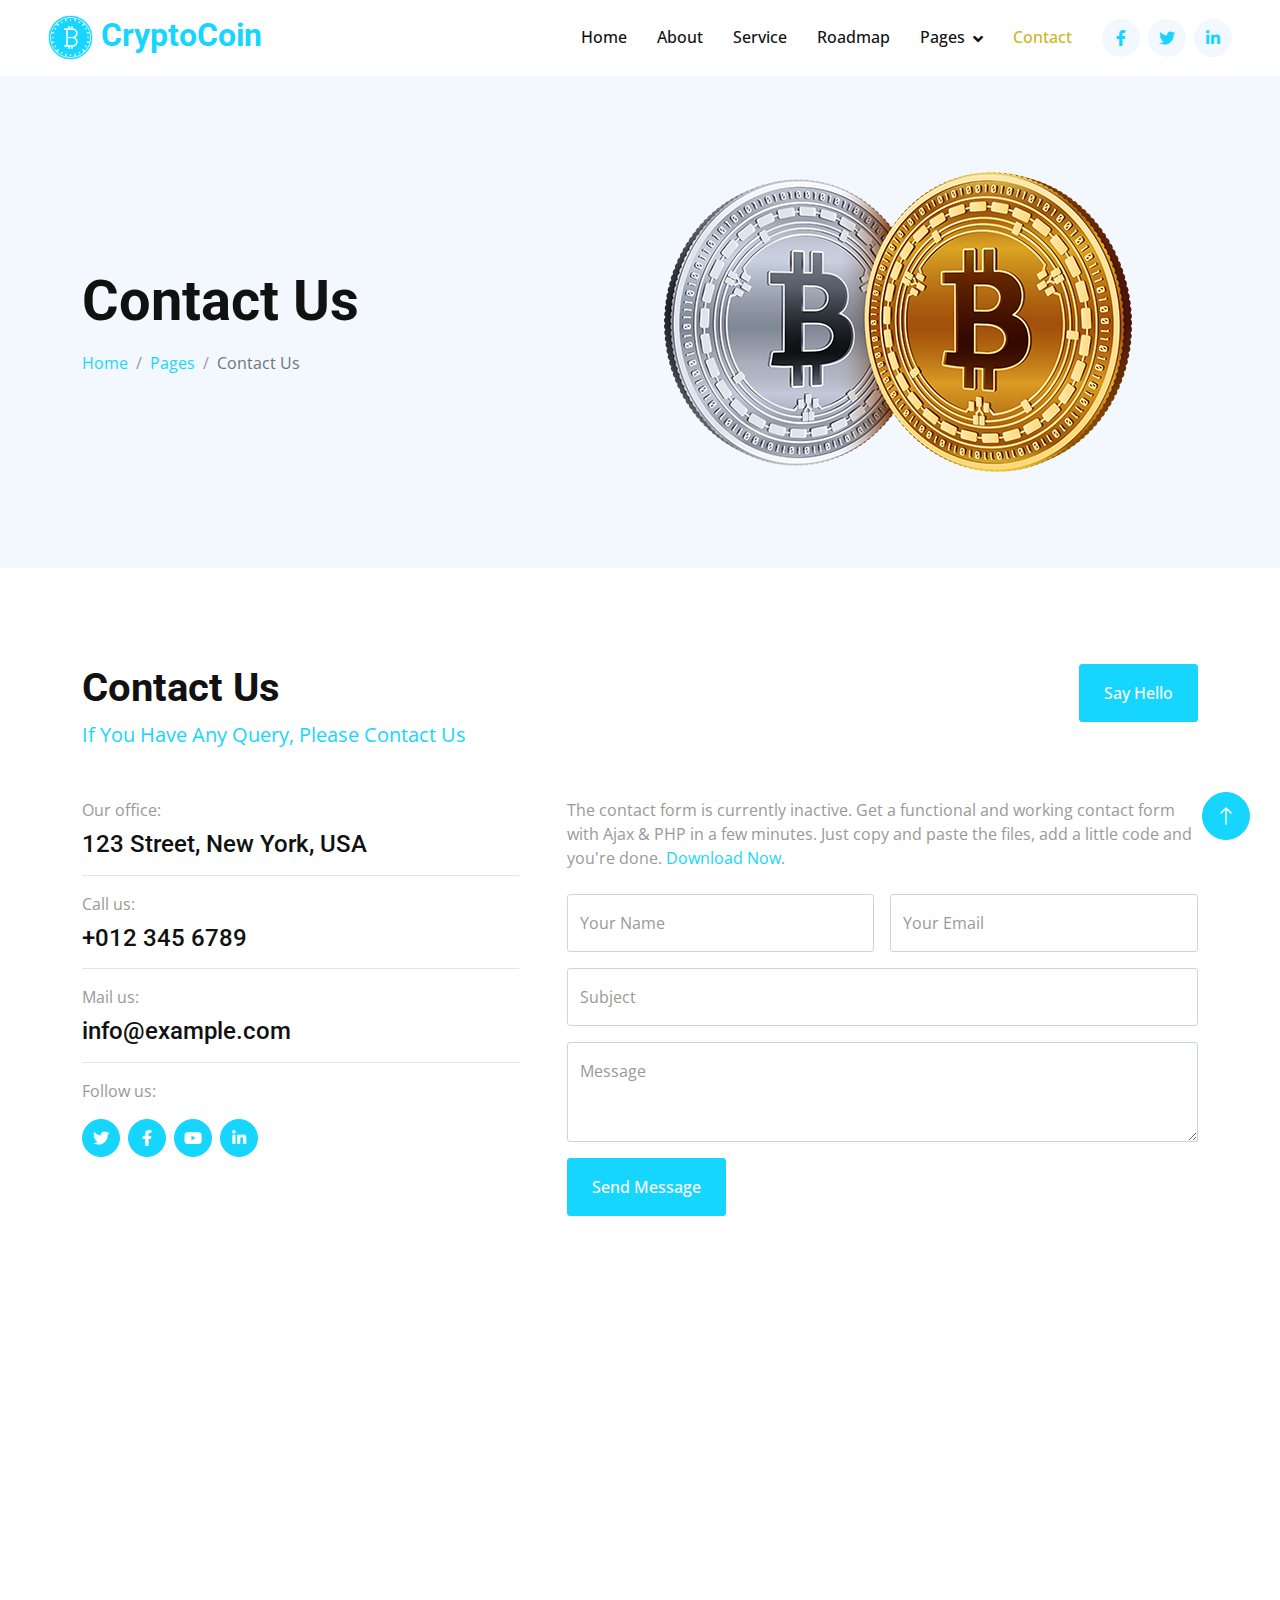
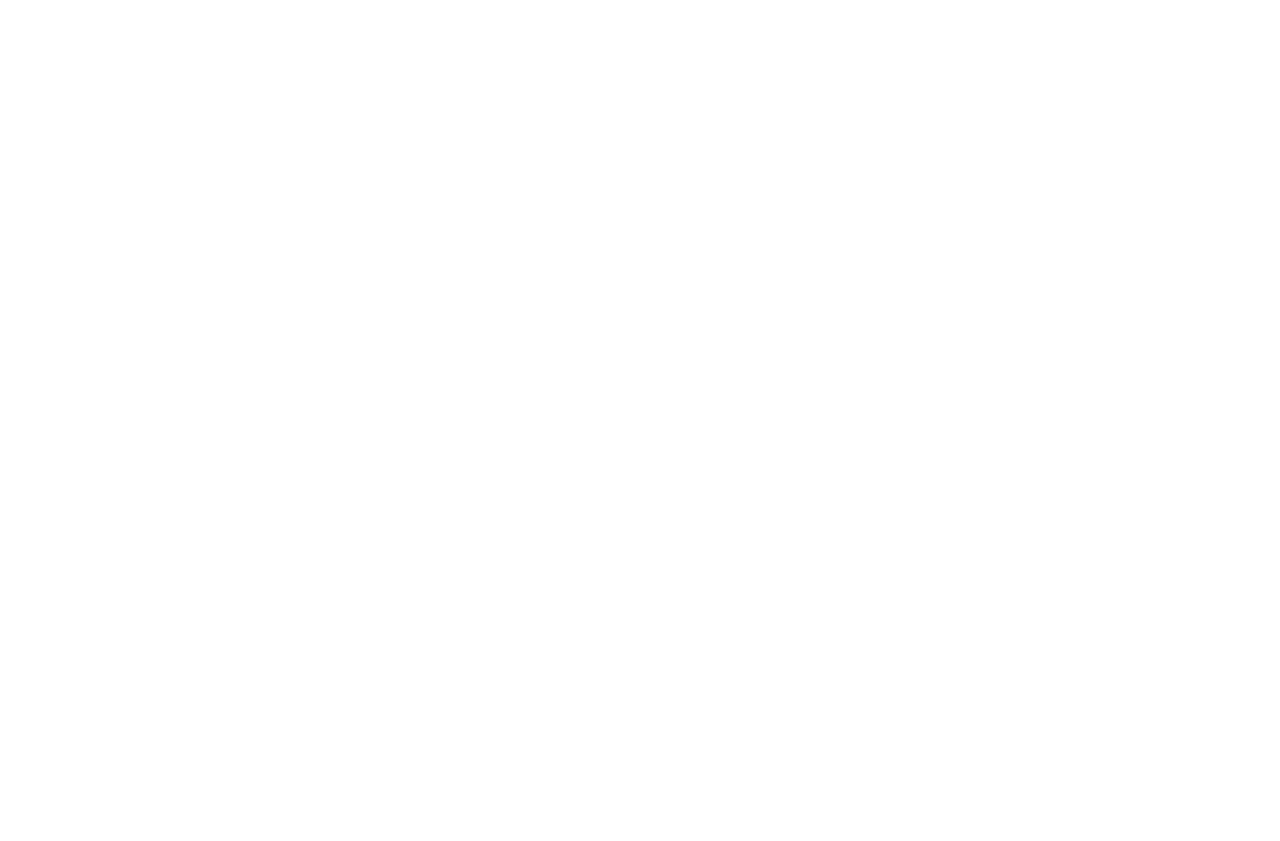
==== contact.html @ 64ee13e2 "add gold crest project folder structure" ====
<!DOCTYPE html>
<html lang="en">

<head>
    <meta charset="utf-8">
    <title>CryptoCoin - Free Cryptocurrency Website Template</title>
    <meta content="width=device-width, initial-scale=1.0" name="viewport">
    <meta content="" name="keywords">
    <meta content="" name="description">

    <!-- Favicon -->
    <link href="img/favicon.ico" rel="icon">

    <!-- Google Web Fonts -->
    <link rel="preconnect" href="https://fonts.googleapis.com">
    <link rel="preconnect" href="https://fonts.gstatic.com" crossorigin>
    <link href="https://fonts.googleapis.com/css2?family=Open+Sans:wght@400;500&family=Roboto:wght@500;700&display=swap" rel="stylesheet">  

    <!-- Icon Font Stylesheet -->
    <link href="https://cdnjs.cloudflare.com/ajax/libs/font-awesome/5.10.0/css/all.min.css" rel="stylesheet">
    <link href="https://cdn.jsdelivr.net/npm/bootstrap-icons@1.4.1/font/bootstrap-icons.css" rel="stylesheet">

    <!-- Libraries Stylesheet -->
    <link href="lib/animate/animate.min.css" rel="stylesheet">
    <link href="lib/owlcarousel/assets/owl.carousel.min.css" rel="stylesheet">

    <!-- Customized Bootstrap Stylesheet -->
    <link href="css/bootstrap.min.css" rel="stylesheet">

    <!-- Template Stylesheet -->
    <link href="css/style.css" rel="stylesheet">
</head>

<body>
    <!-- Spinner Start -->
    <div id="spinner" class="show bg-white position-fixed translate-middle w-100 vh-100 top-50 start-50 d-flex align-items-center justify-content-center">
        <div class="spinner-grow text-primary" role="status"></div>
    </div>
    <!-- Spinner End -->


    <!-- Navbar Start -->
    <nav class="navbar navbar-expand-lg bg-white navbar-light sticky-top p-0 px-4 px-lg-5">
        <a href="index.html" class="navbar-brand d-flex align-items-center">
            <h2 class="m-0 text-primary"><img class="img-fluid me-2" src="img/icon-1.png" alt="" style="width: 45px;">CryptoCoin</h2>
        </a>
        <button type="button" class="navbar-toggler" data-bs-toggle="collapse" data-bs-target="#navbarCollapse">
            <span class="navbar-toggler-icon"></span>
        </button>
        <div class="collapse navbar-collapse" id="navbarCollapse">
            <div class="navbar-nav ms-auto py-4 py-lg-0">
                <a href="index.html" class="nav-item nav-link">Home</a>
                <a href="about.html" class="nav-item nav-link">About</a>
                <a href="service.html" class="nav-item nav-link">Service</a>
                <a href="roadmap.html" class="nav-item nav-link">Roadmap</a>
                <div class="nav-item dropdown">
                    <a href="#" class="nav-link dropdown-toggle" data-bs-toggle="dropdown">Pages</a>
                    <div class="dropdown-menu shadow-sm m-0">
                        <a href="feature.html" class="dropdown-item">Feature</a>
                        <a href="token.html" class="dropdown-item">Token Sale</a>
                        <a href="faq.html" class="dropdown-item">FAQs</a>
                        <a href="404.html" class="dropdown-item">404 Page</a>
                    </div>
                </div>
                <a href="contact.html" class="nav-item nav-link active">Contact</a>
            </div>
            <div class="h-100 d-lg-inline-flex align-items-center d-none">
                <a class="btn btn-square rounded-circle bg-light text-primary me-2" href=""><i class="fab fa-facebook-f"></i></a>
                <a class="btn btn-square rounded-circle bg-light text-primary me-2" href=""><i class="fab fa-twitter"></i></a>
                <a class="btn btn-square rounded-circle bg-light text-primary me-0" href=""><i class="fab fa-linkedin-in"></i></a>
            </div>
        </div>
    </nav>
    <!-- Navbar End -->


    <!-- Header Start -->
    <div class="container-fluid hero-header bg-light py-5 mb-5">
        <div class="container py-5">
            <div class="row g-5 align-items-center">
                <div class="col-lg-6">
                    <h1 class="display-4 mb-3 animated slideInDown">Contact Us</h1>
                    <nav aria-label="breadcrumb animated slideInDown">
                        <ol class="breadcrumb mb-0">
                            <li class="breadcrumb-item"><a href="#">Home</a></li>
                            <li class="breadcrumb-item"><a href="#">Pages</a></li>
                            <li class="breadcrumb-item active" aria-current="page">Contact Us</li>
                        </ol>
                    </nav>
                </div>
                <div class="col-lg-6 animated fadeIn">
                    <img class="img-fluid animated pulse infinite" style="animation-duration: 3s;" src="img/hero-2.png" alt="">
                </div>
            </div>
        </div>
    </div>
    <!-- Header End -->


    <!-- Contact Start -->
    <div class="container-xxl py-5">
        <div class="container">
            <div class="row g-5 mb-5 wow fadeInUp" data-wow-delay="0.1s">
                <div class="col-lg-6">
                    <h1 class="display-6">Contact Us</h1>
                    <p class="text-primary fs-5 mb-0">If You Have Any Query, Please Contact Us</p>
                </div>
                <div class="col-lg-6 text-lg-end">
                    <a class="btn btn-primary py-3 px-4" href="">Say Hello</a>
                </div>
            </div>
            <div class="row g-5">
                <div class="col-lg-5 col-md-6 wow fadeInUp" data-wow-delay="0.1s">
                    <p class="mb-2">Our office:</p>
                    <h4>123 Street, New York, USA</h4>
                    <hr class="w-100">
                    <p class="mb-2">Call us:</p>
                    <h4>+012 345 6789</h4>
                    <hr class="w-100">
                    <p class="mb-2">Mail us:</p>
                    <h4>info@example.com</h4>
                    <hr class="w-100">
                    <p class="mb-2">Follow us:</p>
                    <div class="d-flex pt-2">
                        <a class="btn btn-square btn-primary rounded-circle me-2" href=""><i class="fab fa-twitter"></i></a>
                        <a class="btn btn-square btn-primary rounded-circle me-2" href=""><i class="fab fa-facebook-f"></i></a>
                        <a class="btn btn-square btn-primary rounded-circle me-2" href=""><i class="fab fa-youtube"></i></a>
                        <a class="btn btn-square btn-primary rounded-circle me-2" href=""><i class="fab fa-linkedin-in"></i></a>
                    </div>
                </div>
                <div class="col-lg-7 col-md-6 wow fadeInUp" data-wow-delay="0.5s">
                    <p class="mb-4">The contact form is currently inactive. Get a functional and working contact form with Ajax & PHP in a few minutes. Just copy and paste the files, add a little code and you're done. <a href="https://htmlcodex.com/contact-form">Download Now</a>.</p>
                    <form>
                        <div class="row g-3">
                            <div class="col-md-6">
                                <div class="form-floating">
                                    <input type="text" class="form-control" id="name" placeholder="Your Name">
                                    <label for="name">Your Name</label>
                                </div>
                            </div>
                            <div class="col-md-6">
                                <div class="form-floating">
                                    <input type="email" class="form-control" id="email" placeholder="Your Email">
                                    <label for="email">Your Email</label>
                                </div>
                            </div>
                            <div class="col-12">
                                <div class="form-floating">
                                    <input type="text" class="form-control" id="subject" placeholder="Subject">
                                    <label for="subject">Subject</label>
                                </div>
                            </div>
                            <div class="col-12">
                                <div class="form-floating">
                                    <textarea class="form-control" placeholder="Leave a message here" id="message" style="height: 100px"></textarea>
                                    <label for="message">Message</label>
                                </div>
                            </div>
                            <div class="col-12">
                                <button class="btn btn-primary py-3 px-4" type="submit">Send Message</button>
                            </div>
                        </div>
                    </form>
                </div>
            </div>
        </div>
    </div>
    <!-- Contact End -->


    <!-- Google Map Start -->
    <div class="container-xxl py-5 px-0 wow fadeInUp" data-wow-delay="0.1s">
        <iframe class="w-100 mb-n2" style="height: 450px;"
            src="https://www.google.com/maps/embed?pb=!1m18!1m12!1m3!1d3001156.4288297426!2d-78.01371936852176!3d42.72876761954724!2m3!1f0!2f0!3f0!3m2!1i1024!2i768!4f13.1!3m3!1m2!1s0x4ccc4bf0f123a5a9%3A0xddcfc6c1de189567!2sNew%20York%2C%20USA!5e0!3m2!1sen!2sbd!4v1603794290143!5m2!1sen!2sbd"
            frameborder="0" allowfullscreen="" aria-hidden="false" tabindex="0"></iframe>
    </div>
    <!-- Google Map End -->


    <!-- Footer Start -->
    <div class="container-fluid bg-light footer mt-5 pt-5 wow fadeIn" data-wow-delay="0.1s">
        <div class="container py-5">
            <div class="row g-5">
                <div class="col-md-6">
                    <h1 class="text-primary mb-4"><img class="img-fluid me-2" src="img/icon-1.png" alt="" style="width: 45px;">CryptoCoin</h1>
                    <span>Diam dolor diam ipsum sit. Aliqu diam amet diam et eos. Clita erat ipsum et lorem et sit, sed stet lorem sit clita. Diam dolor diam ipsum sit. Aliqu diam amet diam et eos. Clita erat ipsum et lorem et sit.</span>
                </div>
                <div class="col-md-6">
                    <h5 class="mb-4">Newsletter</h5>
                    <p>Clita erat ipsum et lorem et sit, sed stet lorem sit clita.</p>
                    <div class="position-relative">
                        <input class="form-control bg-transparent w-100 py-3 ps-4 pe-5" type="text" placeholder="Your email">
                        <button type="button" class="btn btn-primary py-2 px-3 position-absolute top-0 end-0 mt-2 me-2">SignUp</button>
                    </div>
                </div>
                <div class="col-lg-3 col-md-6">
                    <h5 class="mb-4">Get In Touch</h5>
                    <p><i class="fa fa-map-marker-alt me-3"></i>123 Street, New York, USA</p>
                    <p><i class="fa fa-phone-alt me-3"></i>+012 345 67890</p>
                    <p><i class="fa fa-envelope me-3"></i>info@example.com</p>
                </div>
                <div class="col-lg-3 col-md-6">
                    <h5 class="mb-4">Our Services</h5>
                    <a class="btn btn-link" href="">Currency Wallet</a>
                    <a class="btn btn-link" href="">Currency Transaction</a>
                    <a class="btn btn-link" href="">Bitcoin Investment</a>
                    <a class="btn btn-link" href="">Token Sale</a>
                </div>
                <div class="col-lg-3 col-md-6">
                    <h5 class="mb-4">Quick Links</h5>
                    <a class="btn btn-link" href="">About Us</a>
                    <a class="btn btn-link" href="">Contact Us</a>
                    <a class="btn btn-link" href="">Our Services</a>
                    <a class="btn btn-link" href="">Terms & Condition</a>
                </div>
                <div class="col-lg-3 col-md-6">
                    <h5 class="mb-4">Follow Us</h5>
                    <div class="d-flex">
                        <a class="btn btn-square rounded-circle me-1" href=""><i class="fab fa-twitter"></i></a>
                        <a class="btn btn-square rounded-circle me-1" href=""><i class="fab fa-facebook-f"></i></a>
                        <a class="btn btn-square rounded-circle me-1" href=""><i class="fab fa-youtube"></i></a>
                        <a class="btn btn-square rounded-circle me-1" href=""><i class="fab fa-linkedin-in"></i></a>
                    </div>
                </div>
            </div>
        </div>
        <div class="container-fluid copyright">
            <div class="container">
                <div class="row">
                    <div class="col-md-6 text-center text-md-start mb-3 mb-md-0">
                        &copy; <a href="#">Your Site Name</a>, All Right Reserved.
                    </div>
                    <div class="col-md-6 text-center text-md-end">
                        <!--/*** This template is free as long as you keep the footer author’s credit link/attribution link/backlink. If you'd like to use the template without the footer author’s credit link/attribution link/backlink, you can purchase the Credit Removal License from "https://htmlcodex.com/credit-removal". Thank you for your support. ***/-->
                        Designed By <a href="https://htmlcodex.com">HTML Codex</a>
                    </div>
                </div>
            </div>
        </div>
    </div>
    <!-- Footer End -->


    <!-- Back to Top -->
    <a href="#" class="btn btn-lg btn-primary btn-lg-square rounded-circle back-to-top"><i class="bi bi-arrow-up"></i></a>


    <!-- JavaScript Libraries -->
    <script src="https://code.jquery.com/jquery-3.4.1.min.js"></script>
    <script src="https://cdn.jsdelivr.net/npm/bootstrap@5.0.0/dist/js/bootstrap.bundle.min.js"></script>
    <script src="lib/wow/wow.min.js"></script>
    <script src="lib/easing/easing.min.js"></script>
    <script src="lib/waypoints/waypoints.min.js"></script>
    <script src="lib/owlcarousel/owl.carousel.min.js"></script>
    <script src="lib/counterup/counterup.min.js"></script>

    <!-- Template Javascript -->
    <script src="js/main.js"></script>
</body>

</html>
---- css/style.css ----
/********** Template CSS **********/
:root {
    --primary: #CAB527;
    --secondary: #999999;
    --light: #F2F8FE;
    --dark: #111111;
}

.bg-gold {
    background:var(--primary);
}

.text-gold{
    color: var(--primary);
}

.back-to-top {
    position: fixed;
    display: none;
    right: 30px;
    bottom: 60px;
    z-index: 99;
}

h4,
h5,
h6,
.h4,
.h5,
.h6 {
    font-weight: 500 !important;
}


/*** Spinner ***/
#spinner {
    opacity: 0;
    visibility: hidden;
    transition: opacity .5s ease-out, visibility 0s linear .5s;
    z-index: 99999;
}

#spinner.show {
    transition: opacity .5s ease-out, visibility 0s linear 0s;
    visibility: visible;
    opacity: 1;
}


/*** Button ***/
.btn {
    font-weight: 500;
    transition: .5s;
}

.btn.btn-primary {
    color: #FFFFFF;
}

.btn-square {
    width: 38px;
    height: 38px;
}

.btn-sm-square {
    width: 32px;
    height: 32px;
}

.btn-lg-square {
    width: 48px;
    height: 48px;
}

.btn-square,
.btn-sm-square,
.btn-lg-square {
    padding: 0;
    display: flex;
    align-items: center;
    justify-content: center;
    font-weight: normal;
}


/*** Navbar ***/
.navbar.sticky-top {
    top: -100px;
    transition: .5s;
}

.navbar .navbar-brand {
    height: 75px;
}

.navbar .navbar-nav .nav-link {
    margin-right: 30px;
    padding: 25px 0;
    color: var(--dark);
    font-weight: 500;
    outline: none;
}

.navbar .navbar-nav .nav-link:hover,
.navbar .navbar-nav .nav-link.active {
    color: var(--primary);
}

.navbar .dropdown-toggle::after {
    border: none;
    content: "\f107";
    font-family: "Font Awesome 5 Free";
    font-weight: 900;
    vertical-align: middle;
    margin-left: 8px;
}

@media (max-width: 991.98px) {
    .navbar .navbar-nav .nav-link  {
        margin-right: 0;
        padding: 10px 0;
    }

    .navbar .navbar-nav {
        border-top: 1px solid #EEEEEE;
    }
}

@media (min-width: 992px) {
    .navbar .nav-item .dropdown-menu {
        display: block;
        border: none;
        margin-top: 0;
        top: 150%;
        opacity: 0;
        visibility: hidden;
        transition: .5s;
    }

    .navbar .nav-item:hover .dropdown-menu {
        top: 100%;
        visibility: visible;
        transition: .5s;
        opacity: 1;
    }
}

.navbar .btn:hover {
    color: #FFFFFF !important;
    background: var(--primary) !important;
}


/*** Header ***/
.hero-header .breadcrumb-item+.breadcrumb-item::before {
    color: var(--secondary);
}


/*** Service ***/
.service-item {
    position: relative;
    overflow: hidden;
}

.service-item::after {
    position: absolute;
    content: "";
    width: 0;
    height: 0;
    top: -80px;
    right: -80px;
    border: 80px solid;
    transform: rotate(45deg);
    opacity: 1;
    transition: .5s;
}

.service-item.bg-white::after {
    border-color: transparent transparent var(--light) transparent;
}

.service-item.bg-light::after {
    border-color: transparent transparent #FFFFFF transparent;
}

.service-item:hover::after {
    opacity: 0;
}


/*** Roadmap ***/
.roadmap-carousel {
    position: relative;
}

.roadmap-carousel::before {
    position: absolute;
    content: "";
    height: 0;
    width: 100%;
    top: 20px;
    left: 0;
    border-top: 2px dashed var(--secondary);
}

.roadmap-carousel .roadmap-item .roadmap-point {
    position: absolute;
    width: 30px;
    height: 30px;
    top: 6px;
    left: 50%;
    margin-left: -15px;
    background: #FFFFFF;
    border: 2px solid var(--primary);
    transform: rotate(45deg);
    display: flex;
    align-items: center;
    justify-content: center;
}

.roadmap-carousel .roadmap-item .roadmap-point span {
    display: block;
    width: 18px;
    height: 18px;
    background: var(--primary);
}

.roadmap-carousel .roadmap-item {
    position: relative;
    padding-top: 150px;
    text-align: center;
}

.roadmap-carousel .roadmap-item::before {
    position: absolute;
    content: "";
    width: 0;
    height: 115px;
    top: 0;
    left: 50%;
    transform: translateX(-50%);
    border-right: 2px dashed var(--secondary);
}

.roadmap-carousel .roadmap-item::after {
    position: absolute;
    content: "";
    width: 14px;
    height: 14px;
    top: 111px;
    left: 50%;
    margin-left: -7px;
    transform: rotate(45deg);
    background: var(--primary);
}

.roadmap-carousel .owl-nav {
    margin-top: 40px;
    display: flex;
    justify-content: center;
}

.roadmap-carousel .owl-nav .owl-prev,
.roadmap-carousel .owl-nav .owl-next {
    margin: 0 12px;
    width: 50px;
    height: 50px;
    display: flex;
    align-items: center;
    justify-content: center;
    border-radius: 50px;
    font-size: 22px;
    color: var(--light);
    background: var(--primary);
    transition: .5s;
}

.roadmap-carousel .owl-nav .owl-prev:hover,
.roadmap-carousel .owl-nav .owl-next:hover {
    color: var(--primary);
    background: var(--dark);
}


/*** FAQs ***/
.accordion .accordion-item {
    border: none;
    margin-bottom: 15px;
}

.accordion .accordion-button {
    background: var(--light);
    border-radius: 2px;
}

.accordion .accordion-button:not(.collapsed) {
    color: #FFFFFF;
    background: var(--primary);
    box-shadow: none;
}

.accordion .accordion-button:not(.collapsed)::after {
    background-image: url("data:image/svg+xml,%3csvg xmlns='http://www.w3.org/2000/svg' viewBox='0 0 16 16' fill='%23fff'%3e%3cpath fill-rule='evenodd' d='M1.646 4.646a.5.5 0 0 1 .708 0L8 10.293l5.646-5.647a.5.5 0 0 1 .708.708l-6 6a.5.5 0 0 1-.708 0l-6-6a.5.5 0 0 1 0-.708z'/%3e%3c/svg%3e");
}

.accordion .accordion-body {
    padding: 15px 0 0 0;
}


/*** Footer ***/
.footer .btn.btn-link {
    display: block;
    margin-bottom: 5px;
    padding: 0;
    text-align: left;
    color: var(--secondary);
    font-weight: normal;
    text-transform: capitalize;
    transition: .3s;
}

.footer .btn.btn-link::before {
    position: relative;
    content: "\f105";
    font-family: "Font Awesome 5 Free";
    font-weight: 900;
    color: var(--secondary);
    margin-right: 10px;
}

.footer .btn.btn-link:hover {
    color: var(--primary);
    letter-spacing: 1px;
    box-shadow: none;
}

.footer .btn.btn-square {
    color: var(--primary);
    border: 1px solid var(--primary);
}

.footer .btn.btn-square:hover {
    color: #FFFFFF;
    background: var(--primary);
}

.footer .copyright {
    padding: 25px 0;
    border-top: 1px solid rgba(17, 17, 17, .1);
}

.footer .copyright a {
    color: var(--primary);
}

.footer .copyright a:hover {
    color: var(--dark);
}
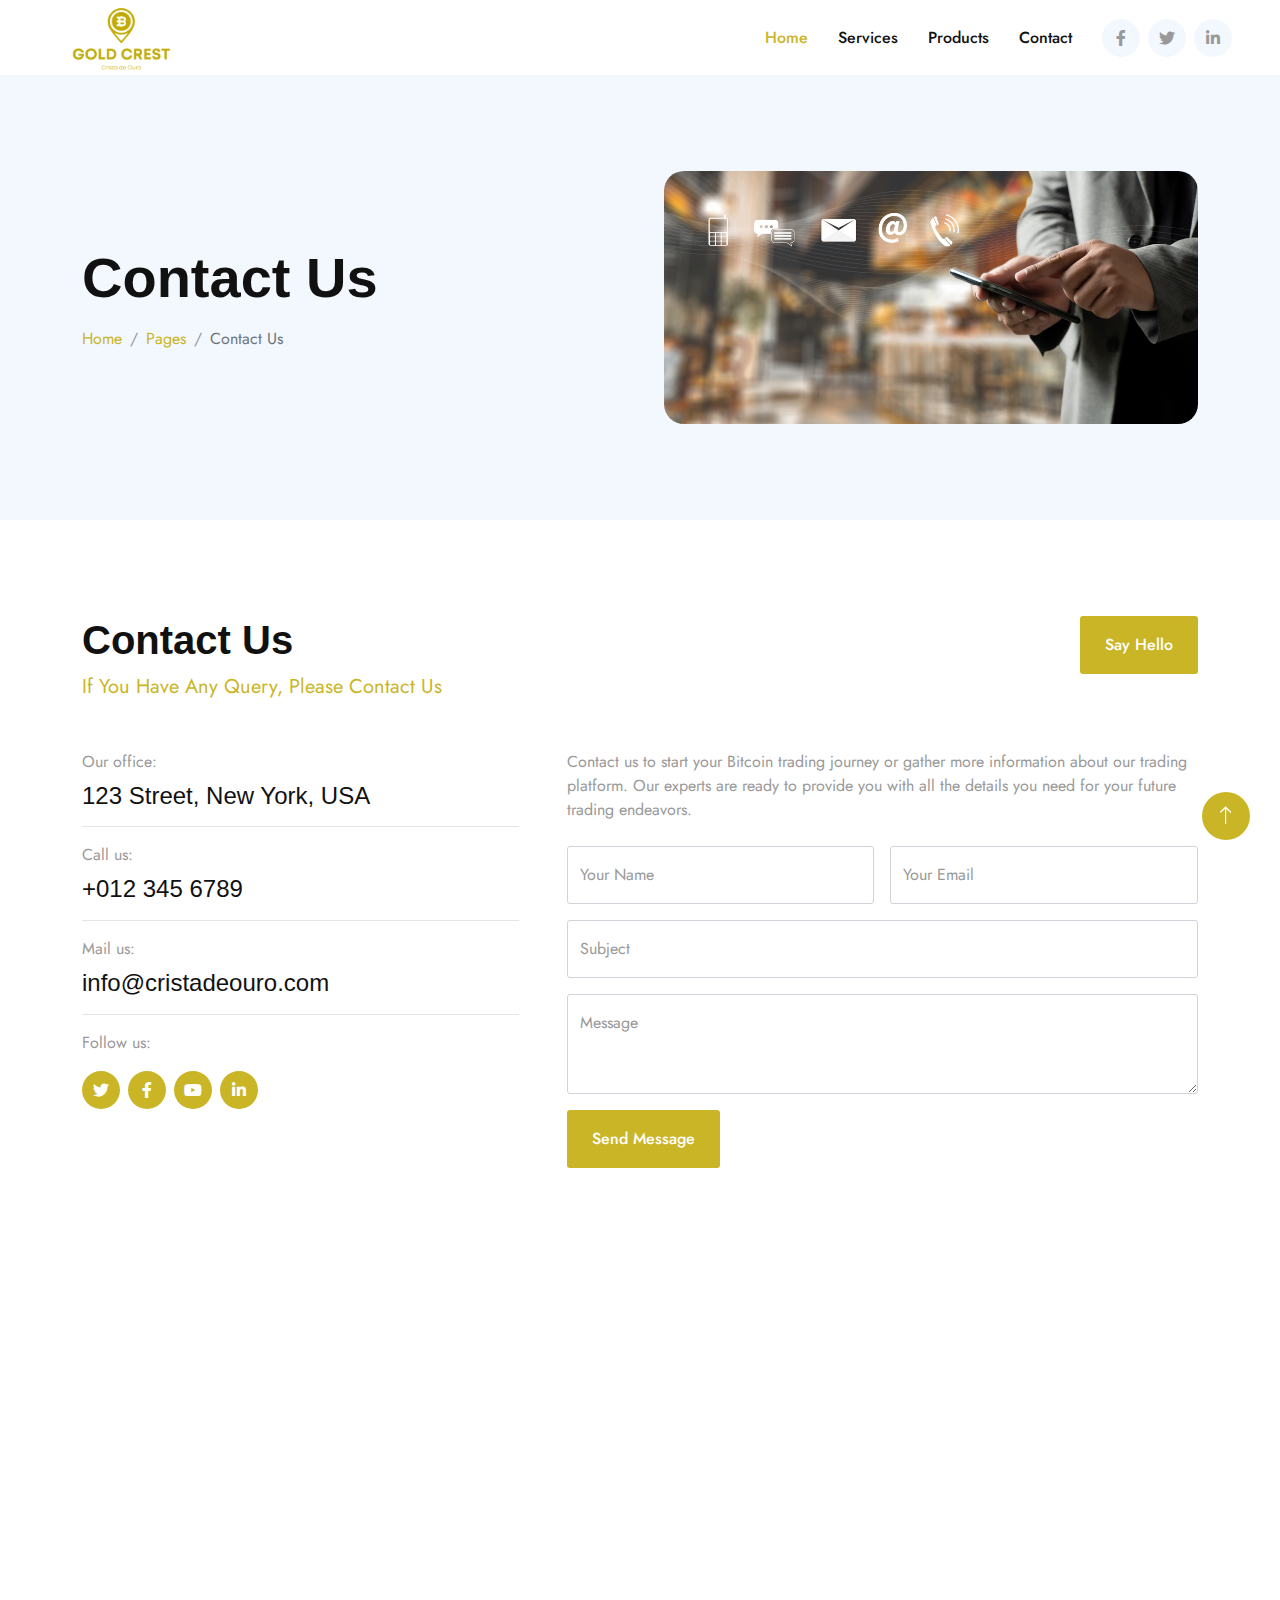
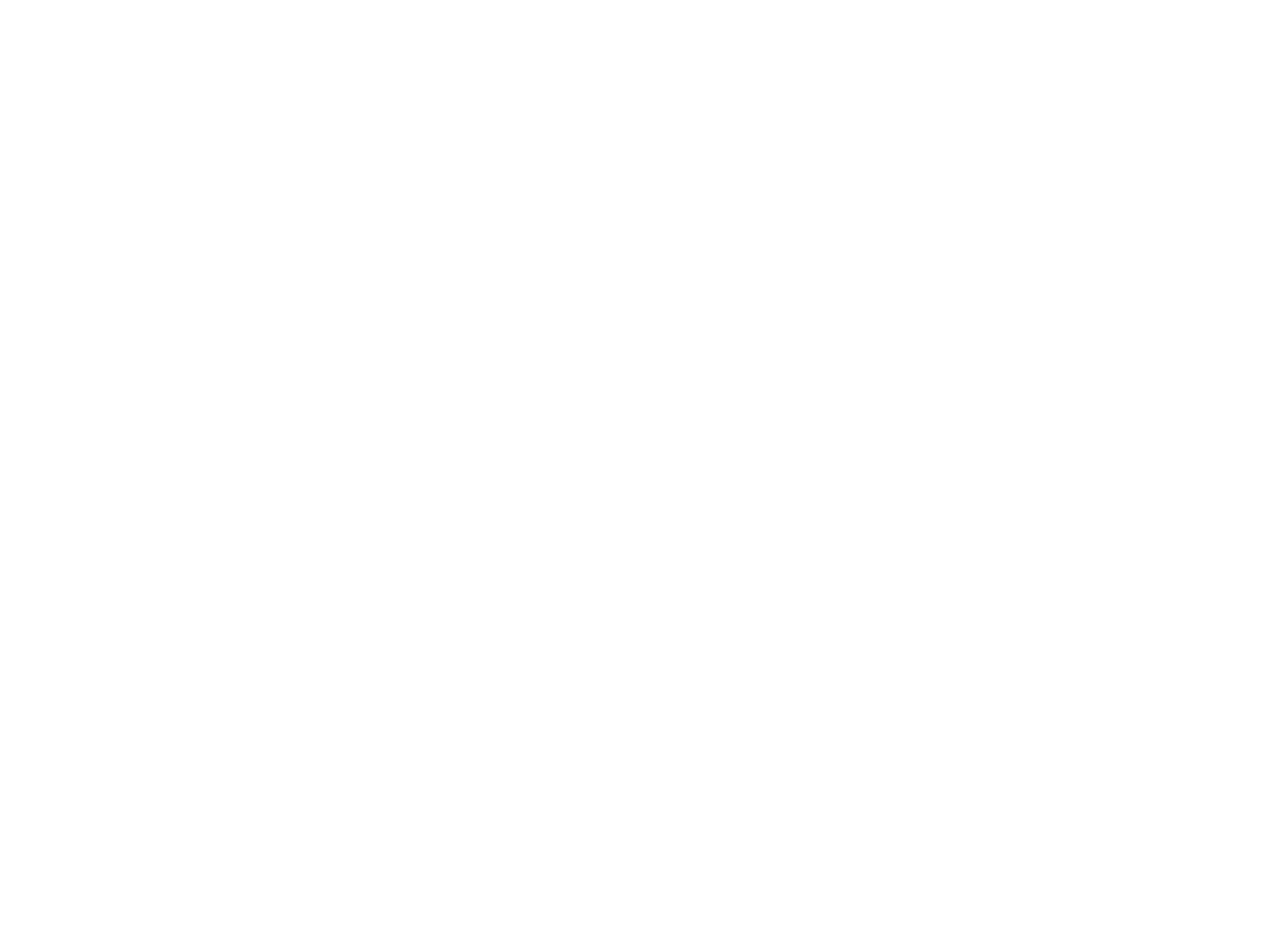
==== commit e8d63bb7: "add contact us page" ====
--- a/contact.html
+++ b/contact.html
@@ -1,249 +1,329 @@
 <!DOCTYPE html>
 <html lang="en">
-
-<head>
-    <meta charset="utf-8">
-    <title>CryptoCoin - Free Cryptocurrency Website Template</title>
-    <meta content="width=device-width, initial-scale=1.0" name="viewport">
-    <meta content="" name="keywords">
-    <meta content="" name="description">
+  <head>
+    <meta charset="utf-8" />
+    <title>Gold Crest | Contact Us</title>
+    <meta content="width=device-width, initial-scale=1.0" name="viewport" />
+    <meta content="" name="keywords" />
+    <meta content="" name="description" />
 
     <!-- Favicon -->
-    <link href="img/favicon.ico" rel="icon">
+    <link href="img/logo_1.jpg" rel="icon" />
 
     <!-- Google Web Fonts -->
-    <link rel="preconnect" href="https://fonts.googleapis.com">
+    <!-- <link rel="preconnect" href="https://fonts.googleapis.com">
     <link rel="preconnect" href="https://fonts.gstatic.com" crossorigin>
-    <link href="https://fonts.googleapis.com/css2?family=Open+Sans:wght@400;500&family=Roboto:wght@500;700&display=swap" rel="stylesheet">  
+    <link href="https://fonts.googleapis.com/css2?family=Open+Sans:wght@400;500&family=Roboto:wght@500;700&display=swap" rel="stylesheet">   -->
 
     <!-- Icon Font Stylesheet -->
-    <link href="https://cdnjs.cloudflare.com/ajax/libs/font-awesome/5.10.0/css/all.min.css" rel="stylesheet">
-    <link href="https://cdn.jsdelivr.net/npm/bootstrap-icons@1.4.1/font/bootstrap-icons.css" rel="stylesheet">
+    <link
+      href="https://cdnjs.cloudflare.com/ajax/libs/font-awesome/5.10.0/css/all.min.css"
+      rel="stylesheet"
+    />
+    <link
+      href="https://cdn.jsdelivr.net/npm/bootstrap-icons@1.4.1/font/bootstrap-icons.css"
+      rel="stylesheet"
+    />
 
     <!-- Libraries Stylesheet -->
-    <link href="lib/animate/animate.min.css" rel="stylesheet">
-    <link href="lib/owlcarousel/assets/owl.carousel.min.css" rel="stylesheet">
+    <link href="lib/animate/animate.min.css" rel="stylesheet" />
+    <link href="lib/owlcarousel/assets/owl.carousel.min.css" rel="stylesheet" />
 
     <!-- Customized Bootstrap Stylesheet -->
-    <link href="css/bootstrap.min.css" rel="stylesheet">
+    <link href="css/bootstrap.min.css" rel="stylesheet" />
 
     <!-- Template Stylesheet -->
-    <link href="css/style.css" rel="stylesheet">
-</head>
-
-<body>
+    <link href="css/style.css" rel="stylesheet" />
+  </head>
+
+  <body>
     <!-- Spinner Start -->
-    <div id="spinner" class="show bg-white position-fixed translate-middle w-100 vh-100 top-50 start-50 d-flex align-items-center justify-content-center">
-        <div class="spinner-grow text-primary" role="status"></div>
+    <div
+      id="spinner"
+      class="show bg-white position-fixed translate-middle w-100 vh-100 top-50 start-50 d-flex align-items-center justify-content-center"
+    >
+      <div class="spinner-grow text-gold" role="status"></div>
     </div>
     <!-- Spinner End -->
 
-
     <!-- Navbar Start -->
-    <nav class="navbar navbar-expand-lg bg-white navbar-light sticky-top p-0 px-4 px-lg-5">
-        <a href="index.html" class="navbar-brand d-flex align-items-center">
-            <h2 class="m-0 text-primary"><img class="img-fluid me-2" src="img/icon-1.png" alt="" style="width: 45px;">CryptoCoin</h2>
-        </a>
-        <button type="button" class="navbar-toggler" data-bs-toggle="collapse" data-bs-target="#navbarCollapse">
-            <span class="navbar-toggler-icon"></span>
-        </button>
-        <div class="collapse navbar-collapse" id="navbarCollapse">
-            <div class="navbar-nav ms-auto py-4 py-lg-0">
-                <a href="index.html" class="nav-item nav-link">Home</a>
-                <a href="about.html" class="nav-item nav-link">About</a>
-                <a href="service.html" class="nav-item nav-link">Service</a>
-                <a href="roadmap.html" class="nav-item nav-link">Roadmap</a>
-                <div class="nav-item dropdown">
-                    <a href="#" class="nav-link dropdown-toggle" data-bs-toggle="dropdown">Pages</a>
-                    <div class="dropdown-menu shadow-sm m-0">
-                        <a href="feature.html" class="dropdown-item">Feature</a>
-                        <a href="token.html" class="dropdown-item">Token Sale</a>
-                        <a href="faq.html" class="dropdown-item">FAQs</a>
-                        <a href="404.html" class="dropdown-item">404 Page</a>
-                    </div>
-                </div>
-                <a href="contact.html" class="nav-item nav-link active">Contact</a>
-            </div>
-            <div class="h-100 d-lg-inline-flex align-items-center d-none">
-                <a class="btn btn-square rounded-circle bg-light text-primary me-2" href=""><i class="fab fa-facebook-f"></i></a>
-                <a class="btn btn-square rounded-circle bg-light text-primary me-2" href=""><i class="fab fa-twitter"></i></a>
-                <a class="btn btn-square rounded-circle bg-light text-primary me-0" href=""><i class="fab fa-linkedin-in"></i></a>
-            </div>
-        </div>
+    <nav
+      class="navbar navbar-expand-lg bg-white navbar-light sticky-top p-0 px-4 px-lg-5"
+    >
+    <a href="index.html" class="navbar-brand d-flex align-items-center">
+        <img
+          class="img-fluid me-2"
+          src="img/logo_2.png"
+          alt=""
+          style="width: 150px"
+        />
+      </a>
+      <button
+        type="button"
+        class="navbar-toggler"
+        data-bs-toggle="collapse"
+        data-bs-target="#navbarCollapse"
+      >
+        <span class="navbar-toggler-icon"></span>
+      </button>
+      <div class="collapse navbar-collapse" id="navbarCollapse">
+        <div class="navbar-nav ms-auto py-4 py-lg-0">
+            <a href="index.html" class="nav-item nav-link active">Home</a>
+            <a href="service.html" class="nav-item nav-link">Services</a>
+            <a href="product.html" class="nav-item nav-link">Products</a>
+            <a href="#" class="nav-item nav-link">Contact</a>
+        </div>
+        <div class="h-100 d-lg-inline-flex align-items-center d-none">
+          <a
+            class="btn btn-square rounded-circle bg-light me-2"
+            href=""
+            ><i class="fab fa-facebook-f"></i
+          ></a>
+          <a
+            class="btn btn-square rounded-circle bg-light me-2"
+            href=""
+            ><i class="fab fa-twitter"></i
+          ></a>
+          <a
+            class="btn btn-square rounded-circle bg-light me-0"
+            href=""
+            ><i class="fab fa-linkedin-in"></i
+          ></a>
+        </div>
+      </div>
     </nav>
     <!-- Navbar End -->
 
-
     <!-- Header Start -->
     <div class="container-fluid hero-header bg-light py-5 mb-5">
-        <div class="container py-5">
-            <div class="row g-5 align-items-center">
-                <div class="col-lg-6">
-                    <h1 class="display-4 mb-3 animated slideInDown">Contact Us</h1>
-                    <nav aria-label="breadcrumb animated slideInDown">
-                        <ol class="breadcrumb mb-0">
-                            <li class="breadcrumb-item"><a href="#">Home</a></li>
-                            <li class="breadcrumb-item"><a href="#">Pages</a></li>
-                            <li class="breadcrumb-item active" aria-current="page">Contact Us</li>
-                        </ol>
-                    </nav>
-                </div>
-                <div class="col-lg-6 animated fadeIn">
-                    <img class="img-fluid animated pulse infinite" style="animation-duration: 3s;" src="img/hero-2.png" alt="">
-                </div>
-            </div>
-        </div>
+      <div class="container py-5">
+        <div class="row g-5 align-items-center">
+          <div class="col-lg-6">
+            <h1 class="display-4 mb-3 animated slideInDown">Contact Us</h1>
+            <nav aria-label="breadcrumb animated slideInDown">
+              <ol class="breadcrumb mb-0">
+                <li class="breadcrumb-item"><a class="text-gold" href="#">Home</a></li>
+                <li class="breadcrumb-item"><a class="text-gold" href="#">Pages</a></li>
+                <li class="breadcrumb-item active" aria-current="page">
+                  Contact Us
+                </li>
+              </ol>
+            </nav>
+          </div>
+          <div class="col-lg-6 animated fadeIn">
+            <img
+              class="img-fluid animated pulse infinite"
+              style="animation-duration: 3s; border-radius:20px;"
+              src="img/contactus.jpeg"
+              alt=""
+            />
+          </div>
+        </div>
+      </div>
     </div>
     <!-- Header End -->
 
-
     <!-- Contact Start -->
     <div class="container-xxl py-5">
-        <div class="container">
-            <div class="row g-5 mb-5 wow fadeInUp" data-wow-delay="0.1s">
-                <div class="col-lg-6">
-                    <h1 class="display-6">Contact Us</h1>
-                    <p class="text-primary fs-5 mb-0">If You Have Any Query, Please Contact Us</p>
-                </div>
-                <div class="col-lg-6 text-lg-end">
-                    <a class="btn btn-primary py-3 px-4" href="">Say Hello</a>
-                </div>
+      <div class="container">
+        <div class="row g-5 mb-5 wow fadeInUp" data-wow-delay="0.1s">
+          <div class="col-lg-6">
+            <h1 class="display-6">Contact Us</h1>
+            <p class="text-gold fs-5 mb-0">
+              If You Have Any Query, Please Contact Us
+            </p>
+          </div>
+          <div class="col-lg-6 text-lg-end">
+            <a class="btn bg-gold text-white py-3 px-4" href="javascript:void()">Say Hello</a>
+          </div>
+        </div>
+        <div class="row g-5">
+          <div class="col-lg-5 col-md-6 wow fadeInUp" data-wow-delay="0.1s">
+            <p class="mb-2">Our office:</p>
+            <h4>123 Street, New York, USA</h4>
+            <hr class="w-100" />
+            <p class="mb-2">Call us:</p>
+            <h4>+012 345 6789</h4>
+            <hr class="w-100" />
+            <p class="mb-2">Mail us:</p>
+            <h4>info@cristadeouro.com</h4>
+            <hr class="w-100" />
+            <p class="mb-2">Follow us:</p>
+            <div class="d-flex pt-2">
+              <a class="btn btn-square bg-gold text-white rounded-circle me-2" href=""
+                ><i class="fab fa-twitter"></i
+              ></a>
+              <a class="btn btn-square bg-gold text-white rounded-circle me-2" href=""
+                ><i class="fab fa-facebook-f"></i
+              ></a>
+              <a class="btn btn-square bg-gold text-white rounded-circle me-2" href=""
+                ><i class="fab fa-youtube"></i
+              ></a>
+              <a class="btn btn-square bg-gold text-white rounded-circle me-2" href=""
+                ><i class="fab fa-linkedin-in"></i
+              ></a>
             </div>
-            <div class="row g-5">
-                <div class="col-lg-5 col-md-6 wow fadeInUp" data-wow-delay="0.1s">
-                    <p class="mb-2">Our office:</p>
-                    <h4>123 Street, New York, USA</h4>
-                    <hr class="w-100">
-                    <p class="mb-2">Call us:</p>
-                    <h4>+012 345 6789</h4>
-                    <hr class="w-100">
-                    <p class="mb-2">Mail us:</p>
-                    <h4>info@example.com</h4>
-                    <hr class="w-100">
-                    <p class="mb-2">Follow us:</p>
-                    <div class="d-flex pt-2">
-                        <a class="btn btn-square btn-primary rounded-circle me-2" href=""><i class="fab fa-twitter"></i></a>
-                        <a class="btn btn-square btn-primary rounded-circle me-2" href=""><i class="fab fa-facebook-f"></i></a>
-                        <a class="btn btn-square btn-primary rounded-circle me-2" href=""><i class="fab fa-youtube"></i></a>
-                        <a class="btn btn-square btn-primary rounded-circle me-2" href=""><i class="fab fa-linkedin-in"></i></a>
-                    </div>
-                </div>
-                <div class="col-lg-7 col-md-6 wow fadeInUp" data-wow-delay="0.5s">
-                    <p class="mb-4">The contact form is currently inactive. Get a functional and working contact form with Ajax & PHP in a few minutes. Just copy and paste the files, add a little code and you're done. <a href="https://htmlcodex.com/contact-form">Download Now</a>.</p>
-                    <form>
-                        <div class="row g-3">
-                            <div class="col-md-6">
-                                <div class="form-floating">
-                                    <input type="text" class="form-control" id="name" placeholder="Your Name">
-                                    <label for="name">Your Name</label>
-                                </div>
-                            </div>
-                            <div class="col-md-6">
-                                <div class="form-floating">
-                                    <input type="email" class="form-control" id="email" placeholder="Your Email">
-                                    <label for="email">Your Email</label>
-                                </div>
-                            </div>
-                            <div class="col-12">
-                                <div class="form-floating">
-                                    <input type="text" class="form-control" id="subject" placeholder="Subject">
-                                    <label for="subject">Subject</label>
-                                </div>
-                            </div>
-                            <div class="col-12">
-                                <div class="form-floating">
-                                    <textarea class="form-control" placeholder="Leave a message here" id="message" style="height: 100px"></textarea>
-                                    <label for="message">Message</label>
-                                </div>
-                            </div>
-                            <div class="col-12">
-                                <button class="btn btn-primary py-3 px-4" type="submit">Send Message</button>
-                            </div>
-                        </div>
-                    </form>
-                </div>
-            </div>
-        </div>
+          </div>
+          <div class="col-lg-7 col-md-6 wow fadeInUp" data-wow-delay="0.5s">
+            <p class="mb-4">
+                Contact us to start your Bitcoin trading journey or gather more information about our trading platform. Our experts are ready to provide you with all the details you need for your future trading endeavors.
+            </p>
+            <form>
+              <div class="row g-3">
+                <div class="col-md-6">
+                  <div class="form-floating">
+                    <input
+                      type="text"
+                      class="form-control"
+                      id="name"
+                      placeholder="Your Name"
+                    />
+                    <label for="name">Your Name</label>
+                  </div>
+                </div>
+                <div class="col-md-6">
+                  <div class="form-floating">
+                    <input
+                      type="email"
+                      class="form-control"
+                      id="email"
+                      placeholder="Your Email"
+                    />
+                    <label for="email">Your Email</label>
+                  </div>
+                </div>
+                <div class="col-12">
+                  <div class="form-floating">
+                    <input
+                      type="text"
+                      class="form-control"
+                      id="subject"
+                      placeholder="Subject"
+                    />
+                    <label for="subject">Subject</label>
+                  </div>
+                </div>
+                <div class="col-12">
+                  <div class="form-floating">
+                    <textarea
+                      class="form-control"
+                      placeholder="Leave a message here"
+                      id="message"
+                      style="height: 100px"
+                    ></textarea>
+                    <label for="message">Message</label>
+                  </div>
+                </div>
+                <div class="col-12">
+                  <button class="btn bg-gold text-white py-3 px-4" type="submit">
+                    Send Message
+                  </button>
+                </div>
+              </div>
+            </form>
+          </div>
+        </div>
+      </div>
     </div>
     <!-- Contact End -->
 
-
     <!-- Google Map Start -->
     <div class="container-xxl py-5 px-0 wow fadeInUp" data-wow-delay="0.1s">
-        <iframe class="w-100 mb-n2" style="height: 450px;"
-            src="https://www.google.com/maps/embed?pb=!1m18!1m12!1m3!1d3001156.4288297426!2d-78.01371936852176!3d42.72876761954724!2m3!1f0!2f0!3f0!3m2!1i1024!2i768!4f13.1!3m3!1m2!1s0x4ccc4bf0f123a5a9%3A0xddcfc6c1de189567!2sNew%20York%2C%20USA!5e0!3m2!1sen!2sbd!4v1603794290143!5m2!1sen!2sbd"
-            frameborder="0" allowfullscreen="" aria-hidden="false" tabindex="0"></iframe>
+      <iframe
+        class="w-100 mb-n2"
+        style="height: 450px"
+        src="https://www.google.com/maps/embed?pb=!1m18!1m12!1m3!1d3001156.4288297426!2d-78.01371936852176!3d42.72876761954724!2m3!1f0!2f0!3f0!3m2!1i1024!2i768!4f13.1!3m3!1m2!1s0x4ccc4bf0f123a5a9%3A0xddcfc6c1de189567!2sNew%20York%2C%20USA!5e0!3m2!1sen!2sbd!4v1603794290143!5m2!1sen!2sbd"
+        frameborder="0"
+        allowfullscreen=""
+        aria-hidden="false"
+        tabindex="0"
+      ></iframe>
     </div>
     <!-- Google Map End -->
 
-
-    <!-- Footer Start -->
-    <div class="container-fluid bg-light footer mt-5 pt-5 wow fadeIn" data-wow-delay="0.1s">
-        <div class="container py-5">
-            <div class="row g-5">
-                <div class="col-md-6">
-                    <h1 class="text-primary mb-4"><img class="img-fluid me-2" src="img/icon-1.png" alt="" style="width: 45px;">CryptoCoin</h1>
-                    <span>Diam dolor diam ipsum sit. Aliqu diam amet diam et eos. Clita erat ipsum et lorem et sit, sed stet lorem sit clita. Diam dolor diam ipsum sit. Aliqu diam amet diam et eos. Clita erat ipsum et lorem et sit.</span>
-                </div>
-                <div class="col-md-6">
-                    <h5 class="mb-4">Newsletter</h5>
-                    <p>Clita erat ipsum et lorem et sit, sed stet lorem sit clita.</p>
-                    <div class="position-relative">
-                        <input class="form-control bg-transparent w-100 py-3 ps-4 pe-5" type="text" placeholder="Your email">
-                        <button type="button" class="btn btn-primary py-2 px-3 position-absolute top-0 end-0 mt-2 me-2">SignUp</button>
-                    </div>
-                </div>
-                <div class="col-lg-3 col-md-6">
-                    <h5 class="mb-4">Get In Touch</h5>
-                    <p><i class="fa fa-map-marker-alt me-3"></i>123 Street, New York, USA</p>
-                    <p><i class="fa fa-phone-alt me-3"></i>+012 345 67890</p>
-                    <p><i class="fa fa-envelope me-3"></i>info@example.com</p>
-                </div>
-                <div class="col-lg-3 col-md-6">
-                    <h5 class="mb-4">Our Services</h5>
-                    <a class="btn btn-link" href="">Currency Wallet</a>
-                    <a class="btn btn-link" href="">Currency Transaction</a>
-                    <a class="btn btn-link" href="">Bitcoin Investment</a>
-                    <a class="btn btn-link" href="">Token Sale</a>
-                </div>
-                <div class="col-lg-3 col-md-6">
-                    <h5 class="mb-4">Quick Links</h5>
-                    <a class="btn btn-link" href="">About Us</a>
-                    <a class="btn btn-link" href="">Contact Us</a>
-                    <a class="btn btn-link" href="">Our Services</a>
-                    <a class="btn btn-link" href="">Terms & Condition</a>
-                </div>
-                <div class="col-lg-3 col-md-6">
-                    <h5 class="mb-4">Follow Us</h5>
-                    <div class="d-flex">
-                        <a class="btn btn-square rounded-circle me-1" href=""><i class="fab fa-twitter"></i></a>
-                        <a class="btn btn-square rounded-circle me-1" href=""><i class="fab fa-facebook-f"></i></a>
-                        <a class="btn btn-square rounded-circle me-1" href=""><i class="fab fa-youtube"></i></a>
-                        <a class="btn btn-square rounded-circle me-1" href=""><i class="fab fa-linkedin-in"></i></a>
-                    </div>
-                </div>
-            </div>
-        </div>
-        <div class="container-fluid copyright">
-            <div class="container">
-                <div class="row">
-                    <div class="col-md-6 text-center text-md-start mb-3 mb-md-0">
-                        &copy; <a href="#">Your Site Name</a>, All Right Reserved.
-                    </div>
-                    <div class="col-md-6 text-center text-md-end">
-                        <!--/*** This template is free as long as you keep the footer author’s credit link/attribution link/backlink. If you'd like to use the template without the footer author’s credit link/attribution link/backlink, you can purchase the Credit Removal License from "https://htmlcodex.com/credit-removal". Thank you for your support. ***/-->
-                        Designed By <a href="https://htmlcodex.com">HTML Codex</a>
-                    </div>
-                </div>
-            </div>
-        </div>
-    </div>
-    <!-- Footer End -->
-
+     <!-- Footer Start -->
+     <div
+     class="container-fluid bg-light footer mt-5 pt-5 wow fadeIn"
+     data-wow-delay="0.1s"
+   >
+     <div class="container py-5">
+       <div class="row g-5">
+         <div class="col-md-6">
+           <a href="index.html" class="d-flex align-items-center">
+             <img
+               class="img-fluid me-2"
+               src="img/logo_2.png"
+               alt=""
+               style="width: 200px"
+             />
+           </a>
+           <span
+             >With the financial landscape rapidly evolving, crypto is leading
+             the way in revolutionizing the way we think about money. As more
+             and more people turn to crypto as a way to invest and transact,
+             it's clear that this technology is here to stay. Gold Crest
+             Opportunity is a premium crypto platform that empowers users to
+             harness the potential of crypto and make their money work harder.
+             If you're looking for a way to get involved in the crypto
+             revolution, this is the platform for you.</span
+           >
+         </div>
+         <div class="col-lg-3 col-md-6">
+           <h5 class="mb-4">Our Services</h5>
+           <a class="btn btn-link" href="">Crptocurrency Exchange </a>
+           <a class="btn btn-link" href="">Bitcoin Escrow </a>
+           <a class="btn btn-link" href="">Bitcoin investment</a>
+         </div>
+         <div class="col-lg-3 col-md-6">
+           <h5 class="mb-4">Quick Links</h5>
+           <a class="btn btn-link" href="#">Home</a>
+           <a class="btn btn-link" href="./service.html">Services</a>
+           <a class="btn btn-link" href="./product.html">Products</a>
+           <a class="btn btn-link" href="">Contact Us</a>
+         </div>
+         <div class="col-lg-3 col-md-6">
+           <h5 class="mb-4">Get In Touch</h5>
+           <p>
+             <i class="fa fa-map-marker-alt me-3"></i>123 Street, New York, USA
+           </p>
+           <p><i class="fa fa-phone-alt me-3"></i>+012 345 67890</p>
+           <p>
+             <i class="fa fa-envelope me-3"></i
+             ><a class="text-gold" href="mailto:info@cristadeouro.com"
+               >info@cristadeouro.com</a
+             >
+           </p>
+         </div>
+
+         <!-- <div class="col-lg-3 col-md-6">
+                   <h5 class="mb-4">Follow Us</h5>
+                   <div class="d-flex">
+                       <a class="btn btn-square rounded-circle me-1" href=""><i class="fab fa-twitter"></i></a>
+                       <a class="btn btn-square rounded-circle me-1" href=""><i class="fab fa-facebook-f"></i></a>
+                       <a class="btn btn-square rounded-circle me-1" href=""><i class="fab fa-youtube"></i></a>
+                       <a class="btn btn-square rounded-circle me-1" href=""><i class="fab fa-linkedin-in"></i></a>
+                   </div>
+               </div> -->
+       </div>
+     </div>
+     <!-- <div class="container-fluid copyright">
+           <div class="container">
+               <div class="row">
+                   <div class="col-md-6 text-center text-md-start mb-3 mb-md-0">
+                       &copy; <a href="#">Gold Crest</a>, All Right Reserved.
+                   </div>
+               </div>
+           </div>
+       </div> -->
+   </div>
+   <!-- Footer End -->
 
     <!-- Back to Top -->
-    <a href="#" class="btn btn-lg btn-primary btn-lg-square rounded-circle back-to-top"><i class="bi bi-arrow-up"></i></a>
-
+    <a
+      href="#"
+      class="btn btn-lg bg-gold text-white btn-lg-square rounded-circle back-to-top"
+      ><i class="bi bi-arrow-up"></i
+    ></a>
 
     <!-- JavaScript Libraries -->
     <script src="https://code.jquery.com/jquery-3.4.1.min.js"></script>
@@ -256,6 +336,5 @@
 
     <!-- Template Javascript -->
     <script src="js/main.js"></script>
-</body>
-
-</html>+  </body>
+</html>
--- a/css/style.css
+++ b/css/style.css
@@ -1,11 +1,27 @@
 /********** Template CSS **********/
+@import "https://fonts.googleapis.com/css2?family=Jost:ital,wght@0,100;0,200;0,300;0,400;0,500;0,600;0,700;0,800;0,900;1,100;1,200;1,300;1,400;1,500;1,600;1,700;1,800;1,900&amp;display=swap";
 :root {
     --primary: #CAB527;
     --secondary: #999999;
     --light: #F2F8FE;
     --dark: #111111;
-}
-
+    --fontFamily: 'Jost', sans-serif;
+    --oppositeColor: #400E32;
+    --whiteColor: #FFFFFF;
+    --headingColor: #1B1A17;
+    --paragraphColor: #555555;
+    --transition: all ease 0.8s;
+    --fontSize: 16px
+}
+
+* {
+    font-family: var(--fontFamily);
+}
+
+body {
+    overflow-x: hidden;
+    width: 100%;
+}
 .bg-gold {
     background:var(--primary);
 }
@@ -357,4 +373,703 @@
 
 .footer .copyright a:hover {
     color: var(--dark);
+}
+
+.single-features-card {
+    background: rgba(105, 4, 152, .03);
+    padding: 36px 28px;
+    margin-bottom: 30px
+}
+
+.single-features-card.bg-color-1 {
+    background: rgba(44, 178, 179, .05)
+}
+
+.single-features-card.bg-color-2 {
+    background: rgba(79, 44, 179, .05)
+}
+
+.single-features-card.bg-color-3 {
+    background: rgba(202, 98, 179, .05)
+}
+
+.single-features-card .features-icon {
+    background-color: var(--whiteColor);
+    width: 80px;
+    height: 80px;
+    line-height: 75px;
+    border-radius: 100%;
+    text-align: center;
+    display: inline-block;
+    margin-bottom: 21px
+}
+
+.single-features-card h3 {
+    font-size: 20px;
+    margin-bottom: 15px;
+    line-height: 20px;
+    font-weight: 700
+}
+
+.single-features-card p {
+    line-height: 26px
+}
+
+
+.section-title {
+    text-align: center;
+    margin-bottom: 35px
+}
+
+.section-title.left-title {
+    text-align: left
+}
+
+.section-title.left-title h2 {
+    margin-bottom: 15px
+}
+
+.section-title.left-title p {
+    line-height: 26px
+}
+
+.section-title .top-title {
+    color: var(--primary);
+    font-size: 20px;
+    font-weight: 400;
+    display: inline-block;
+    margin-bottom: 20px;
+    line-height: 10px
+}
+
+.section-title h2 {
+    font-size: 1.5rem;
+    font-weight: 700
+}
+
+
+
+.slider-wrapper {
+    position: relative;
+  }
+  .slider-wrapper .slide-button {
+    position: absolute;
+    top: 50%;
+    outline: none;
+    border: none;
+    height: 50px;
+    width: 50px;
+    z-index: 5;
+    color: #fff;
+    display: flex;
+    cursor: pointer;
+    font-size: 2.2rem;
+    background: #000;
+    align-items: center;
+    justify-content: center;
+    border-radius: 50%;
+    transform: translateY(-50%);
+  }
+  .slider-wrapper .slide-button:hover {
+    background: #404040;
+  }
+  .slider-wrapper .slide-button#prev-slide {
+    left: -25px;
+    display: none;
+  }
+  .slider-wrapper .slide-button#next-slide {
+    right: -25px;
+  }
+  .slider-wrapper .image-list {
+    display: grid;
+    grid-template-columns: repeat(10, 1fr);
+    gap: 18px;
+    font-size: 0;
+    list-style: none;
+    margin-bottom: 30px;
+    overflow-x: auto;
+    scrollbar-width: none;
+  }
+  .slider-wrapper .image-list::-webkit-scrollbar {
+    display: none;
+  }
+  .slider-wrapper .image-list .image-item {
+    width: 325px;
+    height: 400px;
+    object-fit: cover;
+  }
+  .container .slider-scrollbar {
+    height: 24px;
+    width: 100%;
+    display: flex;
+    align-items: center;
+  }
+  .slider-scrollbar .scrollbar-track {
+    background: #ccc;
+    width: 100%;
+    height: 2px;
+    display: flex;
+    align-items: center;
+    border-radius: 4px;
+    position: relative;
+  }
+  .slider-scrollbar:hover .scrollbar-track {
+    height: 4px;
+  }
+  .slider-scrollbar .scrollbar-thumb {
+    position: absolute;
+    background: #000;
+    top: 0;
+    bottom: 0;
+    width: 50%;
+    height: 100%;
+    cursor: grab;
+    border-radius: inherit;
+  }
+  .slider-scrollbar .scrollbar-thumb:active {
+    cursor: grabbing;
+    height: 8px;
+    top: -2px;
+  }
+  .slider-scrollbar .scrollbar-thumb::after {
+    content: "";
+    position: absolute;
+    left: 0;
+    right: 0;
+    top: -10px;
+    bottom: -10px;
+  }
+  /* Styles for mobile and tablets */
+  @media only screen and (max-width: 1023px) {
+    .slider-wrapper .slide-button {
+      display: none !important;
+    }
+    .slider-wrapper .image-list {
+      gap: 10px;
+      margin-bottom: 15px;
+      scroll-snap-type: x mandatory;
+    }
+    .slider-wrapper .image-list .image-item {
+      width: 280px;
+      height: 380px;
+    }
+    .slider-scrollbar .scrollbar-thumb {
+      width: 20%;
+    }
+  }
+
+
+  .single-pricing-plan-card {
+    position: relative;
+    background: rgba(247, 96, 49, .3);
+    -webkit-box-shadow: 0 0 30px rgba(85, 85, 85, .1);
+    box-shadow: 0 0 30px rgba(85, 85, 85, .1);
+    z-index: 1;
+    padding: 50px 45px;
+    text-align: center;
+    -webkit-transition: var(--transition);
+    transition: var(--transition);
+    margin-bottom: 30px
+}
+
+.single-pricing-plan-card::after {
+    content: '';
+    position: absolute;
+    width: 100%;
+    height: 100%;
+    left: 0;
+    right: 0;
+    top: 0;
+    bottom: 0;
+    z-index: -1;
+    background: #fff;
+    border-radius: 0 60px
+}
+
+.single-pricing-plan-card h3 {
+    font-size: 20px;
+    margin-bottom: 25px
+}
+
+.single-pricing-plan-card .pricing-box {
+    background: #eaf9f4;
+    border-radius: 50px;
+    -webkit-transition: var(--transition);
+    transition: var(--transition);
+    padding: 14px 45px;
+    display: inline-block;
+    margin-bottom: 21px
+}
+
+.single-pricing-plan-card .pricing-box p {
+    margin-bottom: 0;
+    -webkit-transition: var(--transition);
+    transition: var(--transition)
+}
+
+.single-pricing-plan-card .pricing-box h4 {
+    font-size: 32px;
+    color: #F0A500;
+    -webkit-transition: var(--transition);
+    transition: var(--transition)
+}
+
+.single-pricing-plan-card .pricing-list {
+    padding-left: 0;
+    padding-right: 0;
+    margin: 0;
+    margin-bottom: 25px
+}
+
+.single-pricing-plan-card .pricing-list li {
+    list-style-type: none;
+    line-height: 36px
+}
+
+.single-pricing-plan-card .pricing-list li:last-child {
+    margin-bottom: 0
+}
+
+.single-pricing-plan-card .default-btn {
+    background: -webkit-gradient(linear, left top, left bottom, from(rgba(45, 199, 130, 0.1)), to(rgba(44, 184, 166, 0.1)));
+    background: linear-gradient(180deg, rgba(45, 199, 130, 0.1) 0%, rgba(44, 184, 166, 0.1) 100%);
+    color: #F0A500;
+    width: 100%;
+    max-width: 285px;
+    margin-left: auto;
+    margin-right: auto;
+    -webkit-transition: var(--transition);
+    transition: var(--transition);
+    z-index: 1;
+    position: relative
+}
+
+.single-pricing-plan-card .default-btn::before {
+    background: -webkit-gradient(linear, left top, left bottom, from(#F0A500), to(#F0A500));
+    background: linear-gradient(180deg, #F0A500 0%, #F0A500 100%);
+    opacity: 0;
+    visibility: hidden;
+    content: '';
+    position: absolute;
+    width: 100%;
+    height: 100%;
+    left: 0;
+    right: 0;
+    top: 0;
+    bottom: 0;
+    z-index: -1;
+    -webkit-transition: var(--transition);
+    transition: var(--transition)
+}
+
+.single-pricing-plan-card:hover {
+    background: #F0A500;
+    -webkit-box-shadow: 0 0 30px rgba(85, 85, 85, .1);
+    box-shadow: 0 0 30px rgba(85, 85, 85, .1)
+}
+
+.single-pricing-plan-card:hover .default-btn {
+    color: var(--whiteColor)
+}
+
+.single-pricing-plan-card:hover .default-btn::before {
+    opacity: 1;
+    visibility: visible
+}
+
+.single-pricing-plan-card:hover .pricing-box {
+    background-color: #F0A500
+}
+
+.single-pricing-plan-card:hover .pricing-box h4 {
+    color: white
+}
+
+.single-pricing-plan-card:hover .pricing-box p {
+    color: white
+}
+
+
+.testimonials-area {
+    background-color: #f7f7f7
+}
+
+.testimonials-area.testimonials-two-area {
+    background-color: transparent;
+    position: relative;
+    z-index: 1
+}
+
+.testimonials-area.testimonials-two-area .testimonials-3-shape {
+    position: absolute;
+    top: 147px;
+    right: 328px;
+    z-index: -1;
+    -webkit-animation: animationFramesOne 2s linear infinite;
+    animation: animationFramesOne 2s linear infinite
+}
+
+.single-testimonials-img {
+    position: relative;
+    z-index: 1
+}
+
+.single-testimonials-img .testimonials-bg-shape12 {
+    z-index: -1;
+    position: relative
+}
+
+.single-testimonials-img .testimonials-bg-shape12 img {
+    -webkit-animation: rotateme 25s linear infinite;
+    animation: rotateme 25s linear infinite
+}
+
+.single-testimonials-img .testimonials-main {
+    position: absolute;
+    top: 50%;
+    -webkit-transform: translateY(-50%);
+    transform: translateY(-50%);
+    left: 0;
+    right: 83px;
+    text-align: center
+}
+
+.single-testimonials-img .testimonials-main img {
+    max-width: 328px;
+    border-radius: 100%
+}
+
+.single-testimonials-img .testimonials-img2 {
+    position: absolute;
+    left: -35px;
+    top: 77px
+}
+
+.single-testimonials-img .testimonials-img2 img {
+    border-radius: 100%;
+    max-width: 107px;
+    -webkit-animation: ripple 6s linear infinite;
+    animation: ripple 6s linear infinite
+}
+
+.single-testimonials-img .testimonials-img3 {
+    position: absolute;
+    right: 90px;
+    bottom: 35px
+}
+
+.single-testimonials-img .testimonials-img3 img {
+    border-radius: 100%;
+    max-width: 107px;
+    -webkit-animation: ripple 6s linear infinite;
+    animation: ripple 6s linear infinite
+}
+
+.single-testimonials-content {
+    padding-left: 10px
+}
+
+.single-testimonials-content .section-title p {
+    font-size: 18px
+}
+
+.testimonials-item img {
+    width: auto !important
+}
+
+.testimonials-item .testimonials-client {
+    margin-bottom: 40px
+}
+
+.testimonials-item .testimonials-client img {
+    max-width: 97px;
+    border-radius: 100%;
+    margin-right: 20px
+}
+
+.testimonials-item .testimonials-client .testimonials-text h3 {
+    font-size: 24px;
+    margin-bottom: 4px
+}
+
+.testimonials-item .testimonials-card {
+    background-color: var(--whiteColor);
+    padding: 33px 40px;
+    position: relative
+}
+
+.testimonials-item .testimonials-card.testimonials-card-two {
+    background: #fff;
+    -webkit-box-shadow: 0 0 30px rgba(85, 85, 85, .1);
+    box-shadow: 0 0 30px rgba(85, 85, 85, .1);
+    margin: 5px;
+    padding: 35px
+}
+
+.testimonials-item .testimonials-card.testimonials-card-two .quote-icon {
+    background-color: var(--mainColor)
+}
+
+.testimonials-item .testimonials-card.testimonials-card-two .quote-icon img {
+    -webkit-filter: brightness(10);
+    filter: brightness(10)
+}
+
+.testimonials-item .testimonials-card.testimonials-card-three {
+    background: #fff;
+    -webkit-box-shadow: 0 0 30px rgba(85, 85, 85, .1);
+    box-shadow: 0 0 30px rgba(85, 85, 85, .1);
+    padding: 35px;
+    margin-bottom: 30px;
+    border: 1px solid #f9f9f9
+}
+
+.testimonials-item .testimonials-card.testimonials-card-three .quote-icon {
+    background: rgba(247, 96, 49, .08);
+    -webkit-transition: var(--transition);
+    transition: var(--transition)
+}
+
+.testimonials-item .testimonials-card.testimonials-card-three .quote-icon-2 {
+    opacity: 0;
+    -webkit-transition: var(--transition);
+    transition: var(--transition)
+}
+
+.testimonials-item .testimonials-card.testimonials-card-three:hover .quote-icon-2 {
+    opacity: 1
+}
+
+.testimonials-item .testimonials-card.testimonials-card-three:hover .quote-icon {
+    background-color: var(--mainColor)
+}
+
+.testimonials-item .testimonials-card.testimonials-card-three:hover .quote-icon .quote1 {
+    opacity: 0
+}
+
+.testimonials-item .testimonials-card.testimonials-card-page {
+    background: #fff;
+    -webkit-box-shadow: 0 0 30px rgba(85, 85, 85, .1);
+    box-shadow: 0 0 30px rgba(85, 85, 85, .1);
+    position: relative;
+    margin-bottom: 30px
+}
+
+.testimonials-item .testimonials-card.testimonials-card-page .testimonials-client {
+    margin-bottom: 24px
+}
+
+.testimonials-item .testimonials-card.testimonials-card-page .quote-icon {
+    right: 40px;
+    top: 45px;
+    background-color: #fef2ef
+}
+
+.testimonials-item .testimonials-card.testimonials-card-page .quote-icon .quote1 {
+    -webkit-transition: var(--transition);
+    transition: var(--transition)
+}
+
+.testimonials-item .testimonials-card.testimonials-card-page .quote-icon .quote02 {
+    opacity: 0;
+    visibility: hidden;
+    -webkit-transition: var(--transition);
+    transition: var(--transition)
+}
+
+.testimonials-item .testimonials-card.testimonials-card-page:hover .quote-icon {
+    background-color: #fef2ef
+}
+
+.testimonials-item .testimonials-card.testimonials-card-page:hover .quote-icon .quote1 {
+    opacity: 0;
+    visibility: hidden
+}
+
+.testimonials-item .testimonials-card.testimonials-card-page:hover .quote-icon .quote02 {
+    opacity: 1;
+    visibility: visible
+}
+
+.testimonials-item .testimonials-card.testimonials-card-page:hover .quote-icon img {
+    -webkit-filter: none;
+    filter: none
+}
+
+.testimonials-item .testimonials-card .quote-icon {
+    width: 75px;
+    height: 75px;
+    border-radius: 100%;
+    background-color: var(--whiteColor);
+    display: inline-block;
+    text-align: center;
+    position: absolute;
+    right: 33px;
+    top: -47px;
+    -webkit-transition: var(--transition);
+    transition: var(--transition)
+}
+
+.testimonials-item .testimonials-card .quote-icon img {
+    position: absolute;
+    top: 50%;
+    -webkit-transform: translateY(-50%);
+    transform: translateY(-50%);
+    left: 0;
+    right: 0;
+    margin-left: auto;
+    margin-right: auto;
+    -webkit-transition: var(--transition);
+    transition: var(--transition)
+}
+
+.testimonials-item .testimonials-card p {
+    font-size: 18px;
+    color: var(--headingColor)
+}
+
+.testimonials-item .testimonials-card:hover .quote-icon {
+    background-color: var(--oppositeColor)
+}
+
+.testimonials-item .testimonials-card:hover .quote-icon img {
+    -webkit-filter: brightness(10);
+    filter: brightness(10)
+}
+
+.testimonials-slider.owl-theme .owl-nav {
+    margin-top: 0 !important;
+    position: absolute;
+    right: -88px;
+    top: 16%;
+    -webkit-transform: translateY(-50%);
+    transform: translateY(-50%)
+}
+
+.testimonials-slider.owl-theme .owl-nav [class*=owl-] {
+    padding: 0 !important;
+    background: rgba(44, 178, 179, .18);
+    display: -webkit-box;
+    display: -ms-flexbox;
+    display: flex;
+    -webkit-box-align: center;
+    -ms-flex-align: center;
+    align-items: center;
+    -webkit-box-pack: center;
+    -ms-flex-pack: center;
+    justify-content: center;
+    cursor: pointer;
+    border-radius: 50px;
+    width: 54px;
+    height: 54px;
+    font-size: 30px;
+    color: var(--primary);
+    -webkit-transition: var(--transition);
+    transition: var(--transition)
+}
+
+.testimonials-slider.owl-theme .owl-nav [class*=owl-]:hover {
+    background-color: var(--oppositeColor);
+    color: var(--whiteColor)
+}
+
+.testimonials-three-slider.owl-theme .owl-nav {
+    margin-top: 0 !important
+}
+
+.testimonials-three-slider.owl-theme .owl-nav [class*=owl-] {
+    padding: 0 !important;
+    background: rgba(44, 178, 179, .18);
+    display: inline-block;
+    cursor: pointer;
+    border-radius: 50px;
+    width: 54px;
+    height: 54px;
+    line-height: 60px;
+    font-size: 30px;
+    color: var(--headingColor);
+    -webkit-transition: var(--transition);
+    transition: var(--transition);
+    position: absolute;
+    left: -88px;
+    top: 40%;
+    -webkit-transform: translateY(-50%);
+    transform: translateY(-50%)
+}
+
+.testimonials-three-slider.owl-theme .owl-nav [class*=owl-]:hover {
+    background-color: var(--oppositeColor);
+    /* color: var(--whiteColor) */
+}
+
+.testimonials-three-slider.owl-theme .owl-nav .owl-next {
+    left: auto;
+    right: -88px
+}
+
+
+
+.author-page .testimonials-client {
+    margin-bottom: 40px;
+    margin-top: 17px
+}
+
+.author-page .testimonials-client.testimonials-client2bs {
+    margin-top: 40px;
+    margin-bottom: 40px
+}
+
+.author-page .testimonials-client.testimonials-client32bs {
+    margin-top: 40px;
+    margin-bottom: 40px
+}
+
+.author-page .testimonials-client .testimonials-text {
+    position: relative;
+    padding-left: 115px
+}
+
+.author-page .testimonials-client .testimonials-text img {
+    border-radius: 100%;
+    max-width: 97px;
+    position: absolute;
+    left: 0;
+    top: 50%;
+    -webkit-transform: translateY(-50%);
+    transform: translateY(-50%)
+}
+
+.author-page .testimonials-client .testimonials-text h3 {
+    padding-left: 0;
+    font-size: 22px
+}
+
+.author-page .testimonials-client .testimonials-text h3::after {
+    display: none
+}
+
+.author-page .testimonials-client .author-list ul {
+    padding-left: 0;
+    padding-right: 0;
+    margin: 0
+}
+
+.author-page .testimonials-client .author-list ul li a {
+    width: 40px;
+    height: 40px;
+    line-height: 44px;
+    background-color: #f7f7f7;
+    color: var(--oppositeColor);
+    font-size: 18px;
+    border-radius: 100%;
+    display: inline-block;
+    text-align: center;
+    -webkit-transition: var(--transition);
+    transition: var(--transition)
+}
+
+.author-page .testimonials-client .author-list ul li a:hover {
+    background-color: var(--oppositeColor);
+    color: var(--whiteColor)
 }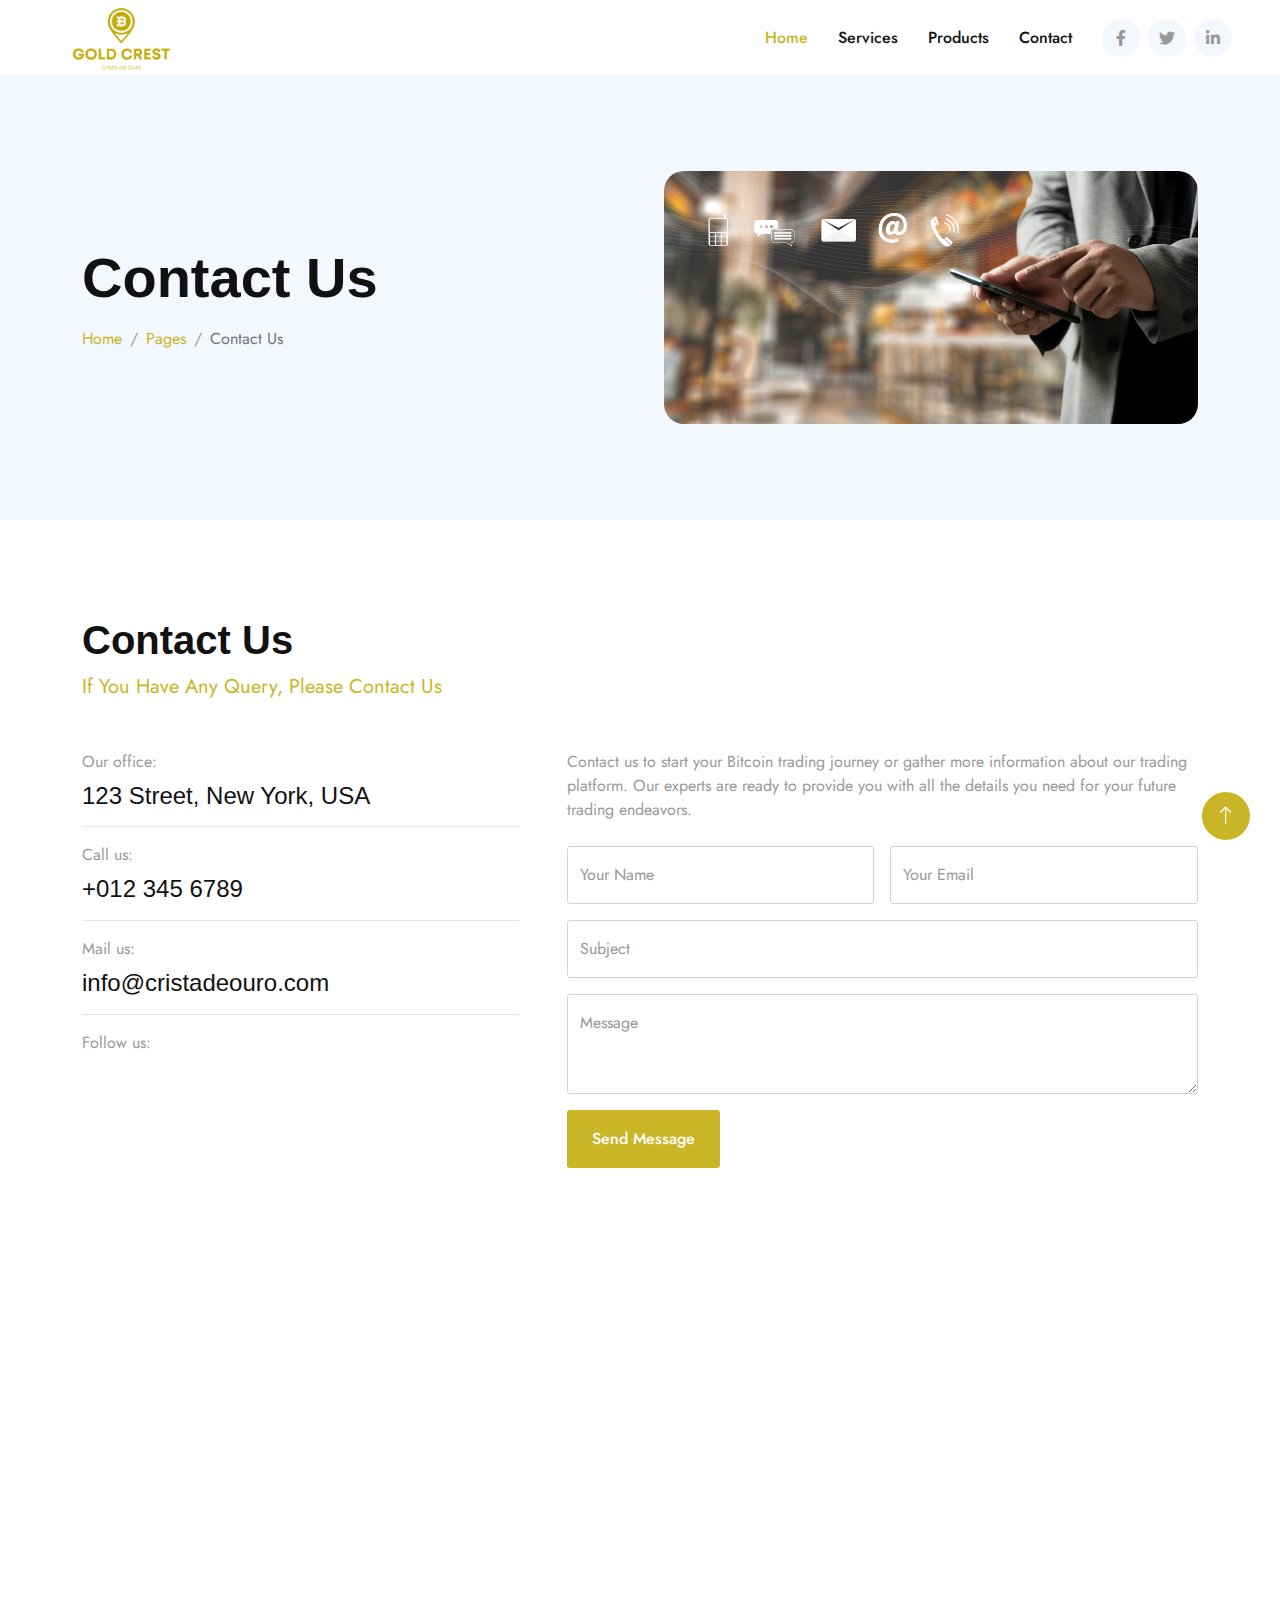
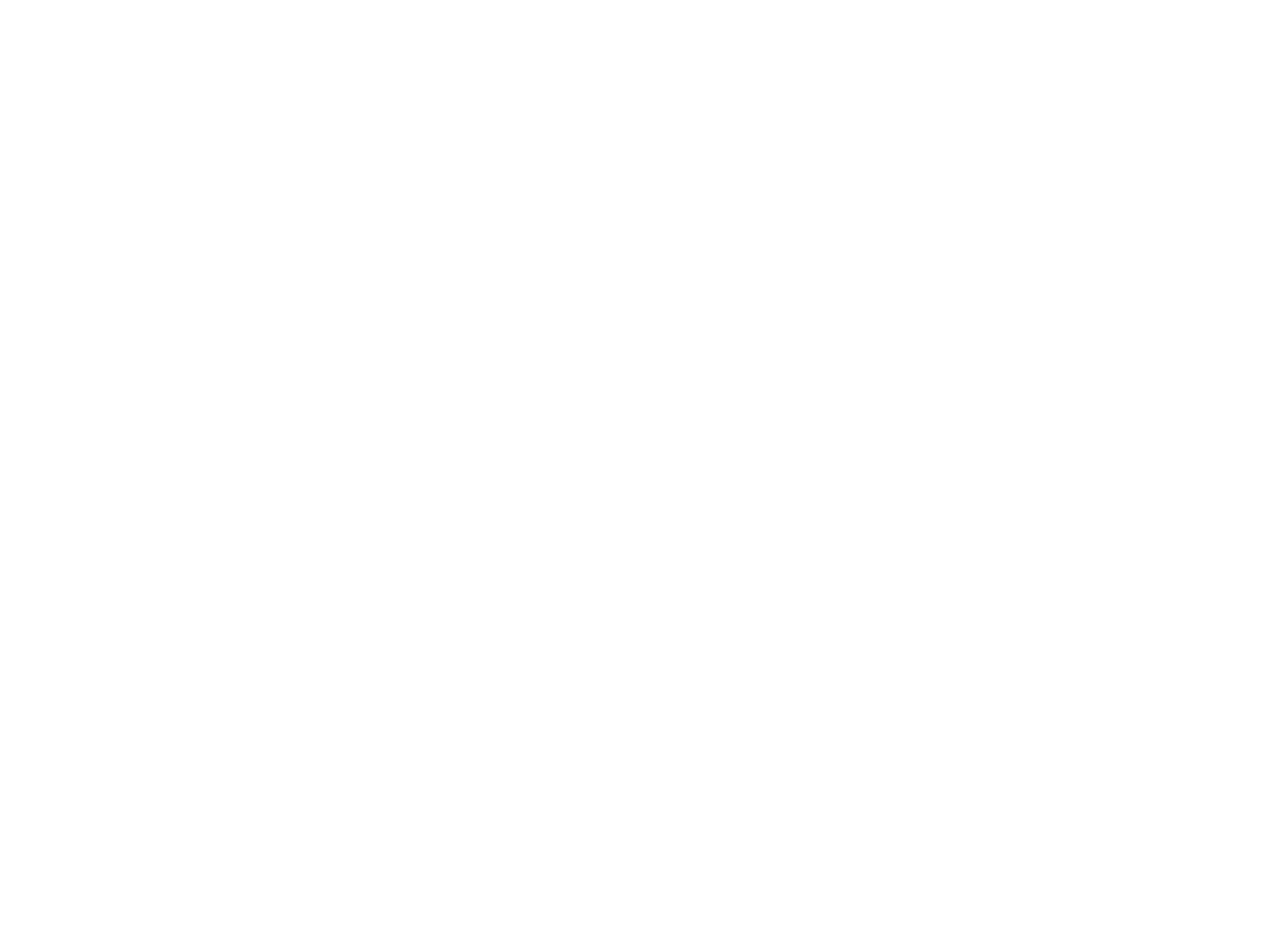
==== commit fe0d2dd3: "add chat box" ====
--- a/contact.html
+++ b/contact.html
@@ -133,9 +133,9 @@
               If You Have Any Query, Please Contact Us
             </p>
           </div>
-          <div class="col-lg-6 text-lg-end">
+          <!-- <div class="col-lg-6 text-lg-end">
             <a class="btn bg-gold text-white py-3 px-4" href="javascript:void()">Say Hello</a>
-          </div>
+          </div> -->
         </div>
         <div class="row g-5">
           <div class="col-lg-5 col-md-6 wow fadeInUp" data-wow-delay="0.1s">
@@ -149,7 +149,7 @@
             <h4>info@cristadeouro.com</h4>
             <hr class="w-100" />
             <p class="mb-2">Follow us:</p>
-            <div class="d-flex pt-2">
+            <!-- <div class="d-flex pt-2">
               <a class="btn btn-square bg-gold text-white rounded-circle me-2" href=""
                 ><i class="fab fa-twitter"></i
               ></a>
@@ -162,7 +162,7 @@
               <a class="btn btn-square bg-gold text-white rounded-circle me-2" href=""
                 ><i class="fab fa-linkedin-in"></i
               ></a>
-            </div>
+            </div> -->
           </div>
           <div class="col-lg-7 col-md-6 wow fadeInUp" data-wow-delay="0.5s">
             <p class="mb-4">
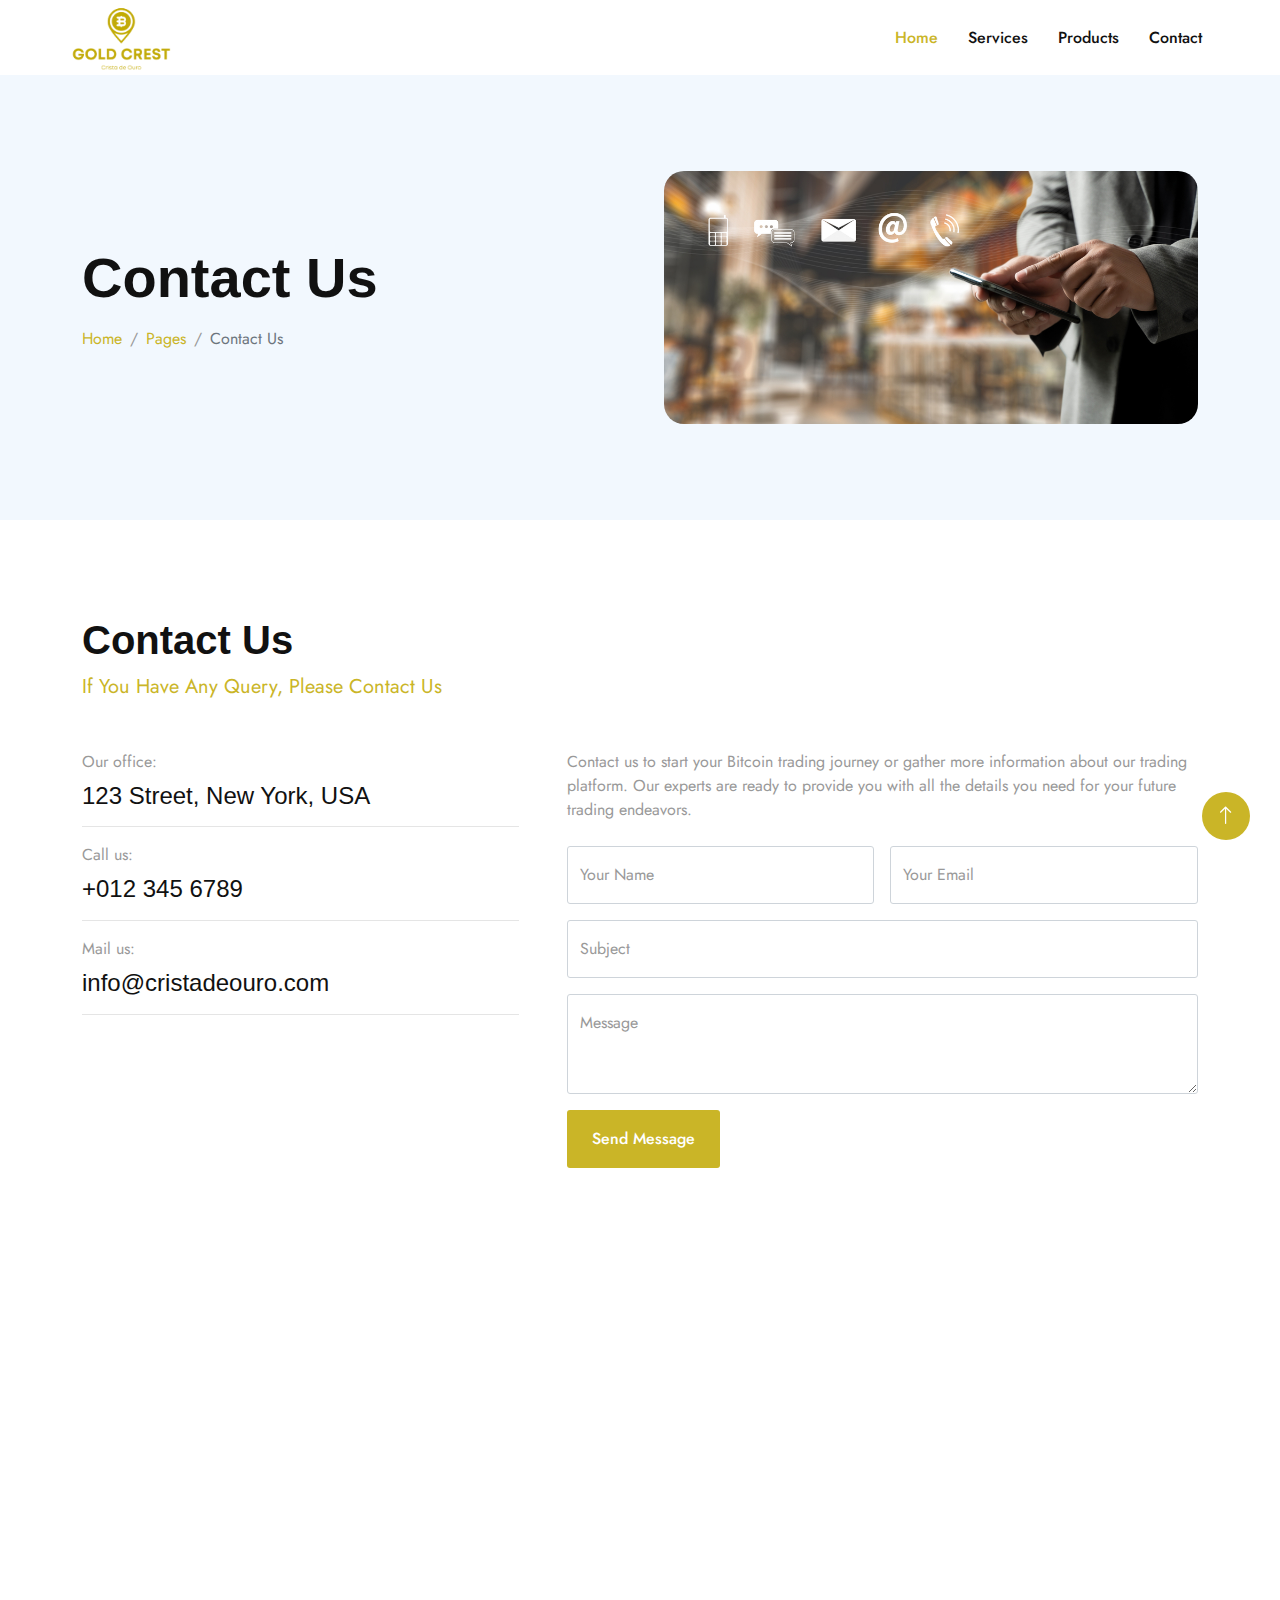
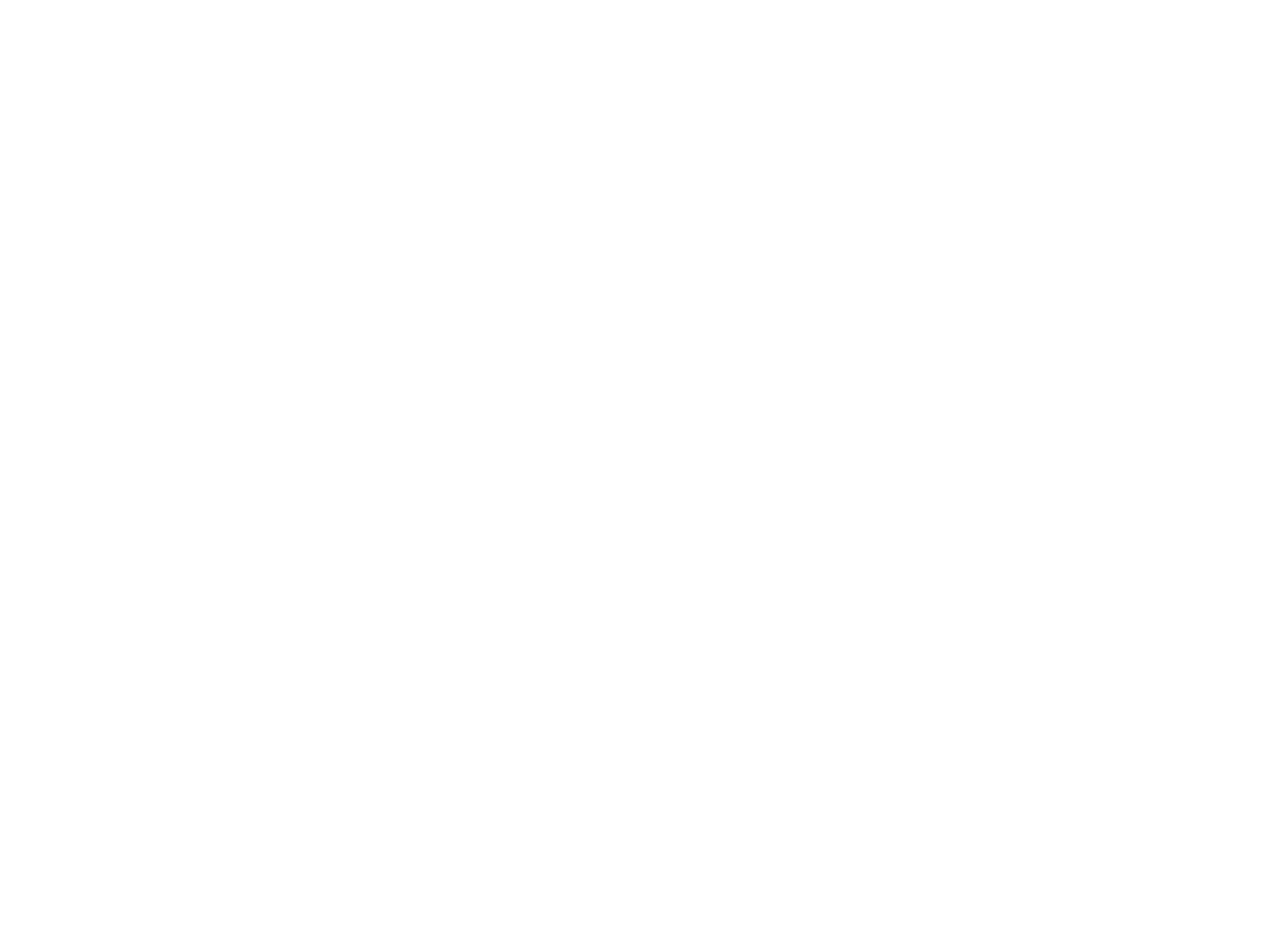
==== commit 40b41a4a: "update all pages" ====
--- a/contact.html
+++ b/contact.html
@@ -73,7 +73,7 @@
             <a href="product.html" class="nav-item nav-link">Products</a>
             <a href="#" class="nav-item nav-link">Contact</a>
         </div>
-        <div class="h-100 d-lg-inline-flex align-items-center d-none">
+        <!-- <div class="h-100 d-lg-inline-flex align-items-center d-none">
           <a
             class="btn btn-square rounded-circle bg-light me-2"
             href=""
@@ -89,7 +89,7 @@
             href=""
             ><i class="fab fa-linkedin-in"></i
           ></a>
-        </div>
+        </div> -->
       </div>
     </nav>
     <!-- Navbar End -->
@@ -148,7 +148,7 @@
             <p class="mb-2">Mail us:</p>
             <h4>info@cristadeouro.com</h4>
             <hr class="w-100" />
-            <p class="mb-2">Follow us:</p>
+            <!-- <p class="mb-2">Follow us:</p> -->
             <!-- <div class="d-flex pt-2">
               <a class="btn btn-square bg-gold text-white rounded-circle me-2" href=""
                 ><i class="fab fa-twitter"></i
@@ -270,9 +270,9 @@
          </div>
          <div class="col-lg-3 col-md-6">
            <h5 class="mb-4">Our Services</h5>
-           <a class="btn btn-link" href="">Crptocurrency Exchange </a>
-           <a class="btn btn-link" href="">Bitcoin Escrow </a>
-           <a class="btn btn-link" href="">Bitcoin investment</a>
+           <a class="btn btn-link" href="./service.html">Crptocurrency Exchange </a>
+           <a class="btn btn-link" href="./service.html">Bitcoin Escrow </a>
+           <a class="btn btn-link" href="./service.html">Bitcoin investment</a>
          </div>
          <div class="col-lg-3 col-md-6">
            <h5 class="mb-4">Quick Links</h5>
@@ -325,6 +325,22 @@
       ><i class="bi bi-arrow-up"></i
     ></a>
 
+        <!--Start of Tawk.to Script-->
+        <script type="text/javascript">
+          var Tawk_API = Tawk_API || {},
+            Tawk_LoadStart = new Date();
+          (function () {
+            var s1 = document.createElement("script"),
+              s0 = document.getElementsByTagName("script")[0];
+            s1.async = true;
+            s1.src = "https://embed.tawk.to/6579daea07843602b801b544/1hhhvua1a";
+            s1.charset = "UTF-8";
+            s1.setAttribute("crossorigin", "*");
+            s0.parentNode.insertBefore(s1, s0);
+          })();
+        </script>
+        <!--End of Tawk.to Script-->
+
     <!-- JavaScript Libraries -->
     <script src="https://code.jquery.com/jquery-3.4.1.min.js"></script>
     <script src="https://cdn.jsdelivr.net/npm/bootstrap@5.0.0/dist/js/bootstrap.bundle.min.js"></script>
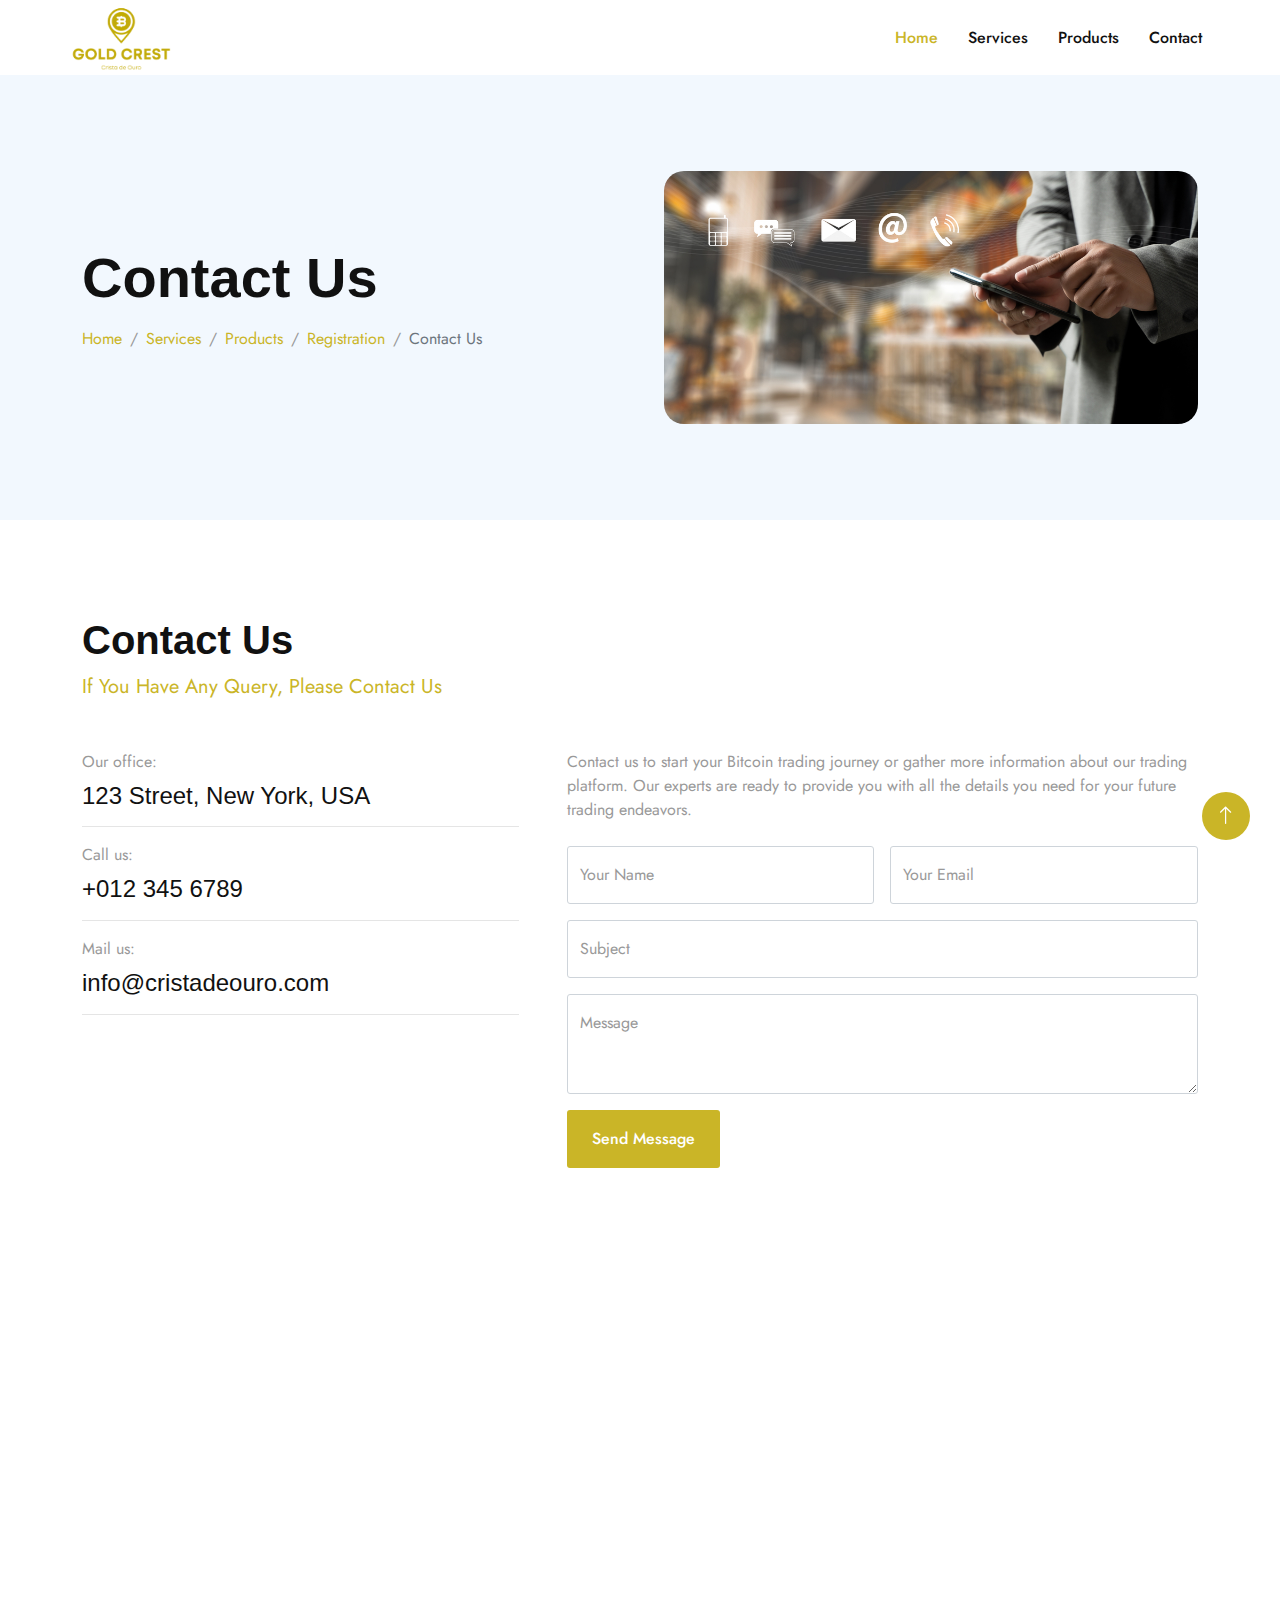
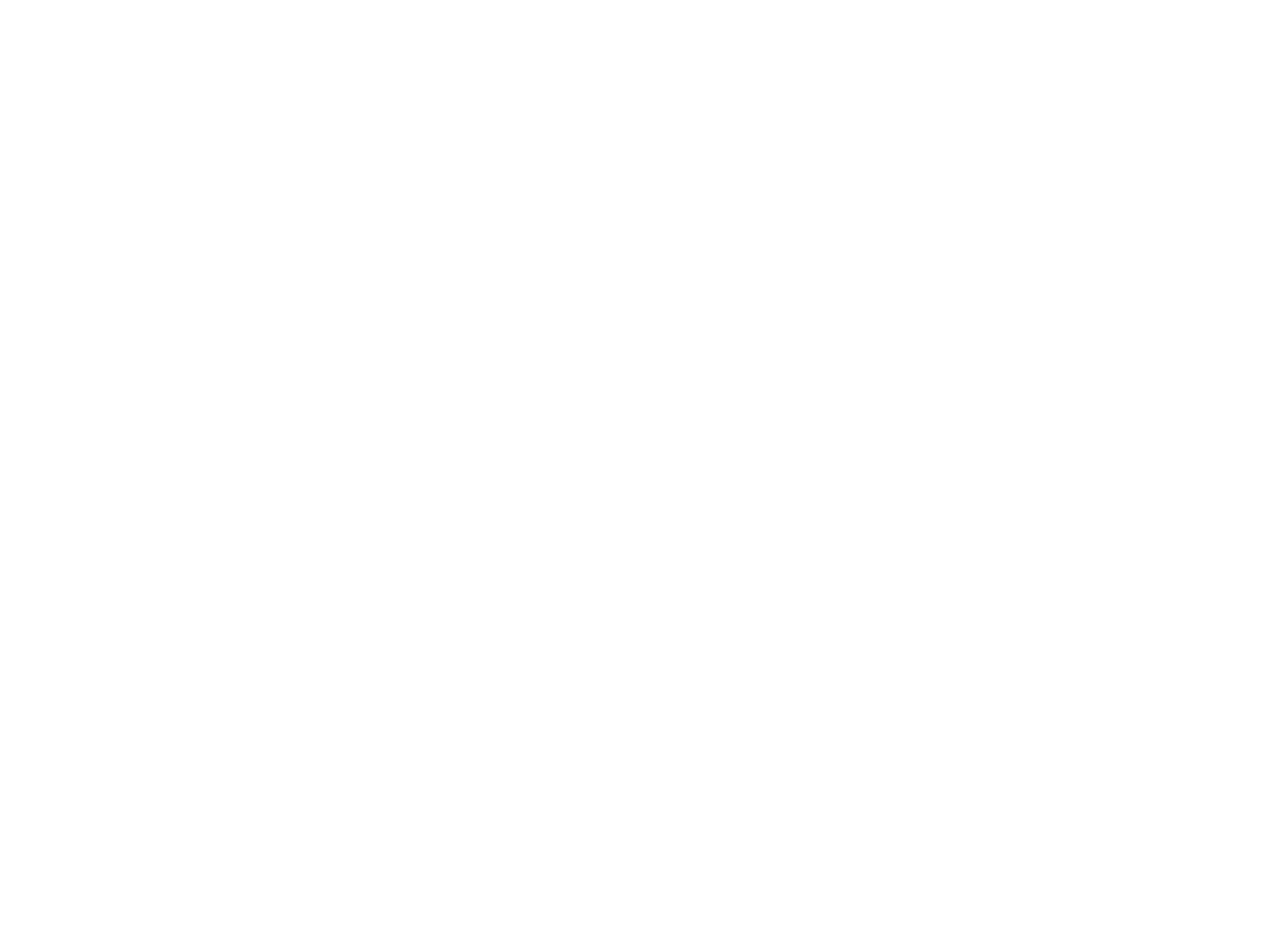
==== commit 25b93e2e: "add form handler logic" ====
--- a/contact.html
+++ b/contact.html
@@ -50,7 +50,7 @@
     <nav
       class="navbar navbar-expand-lg bg-white navbar-light sticky-top p-0 px-4 px-lg-5"
     >
-    <a href="index.html" class="navbar-brand d-flex align-items-center">
+      <a href="index.html" class="navbar-brand d-flex align-items-center">
         <img
           class="img-fluid me-2"
           src="img/logo_2.png"
@@ -68,10 +68,10 @@
       </button>
       <div class="collapse navbar-collapse" id="navbarCollapse">
         <div class="navbar-nav ms-auto py-4 py-lg-0">
-            <a href="index.html" class="nav-item nav-link active">Home</a>
-            <a href="service.html" class="nav-item nav-link">Services</a>
-            <a href="product.html" class="nav-item nav-link">Products</a>
-            <a href="#" class="nav-item nav-link">Contact</a>
+          <a href="index.html" class="nav-item nav-link active">Home</a>
+          <a href="service.html" class="nav-item nav-link">Services</a>
+          <a href="product.html" class="nav-item nav-link">Products</a>
+          <a href="#" class="nav-item nav-link">Contact</a>
         </div>
         <!-- <div class="h-100 d-lg-inline-flex align-items-center d-none">
           <a
@@ -102,8 +102,20 @@
             <h1 class="display-4 mb-3 animated slideInDown">Contact Us</h1>
             <nav aria-label="breadcrumb animated slideInDown">
               <ol class="breadcrumb mb-0">
-                <li class="breadcrumb-item"><a class="text-gold" href="#">Home</a></li>
-                <li class="breadcrumb-item"><a class="text-gold" href="#">Pages</a></li>
+                <li class="breadcrumb-item">
+                  <a href="./index.html" class="text-gold">Home</a>
+                </li>
+                <li class="breadcrumb-item">
+                  <a href="./service.html" class="text-gold">Services</a>
+                </li>
+                <li class="breadcrumb-item">
+                  <a href="./product.html" class="text-gold">Products</a>
+                </li>
+                <li class="breadcrumb-item">
+                  <a href="./registration.html" class="text-gold"
+                    >Registration</a
+                  >
+                </li>
                 <li class="breadcrumb-item active" aria-current="page">
                   Contact Us
                 </li>
@@ -113,7 +125,7 @@
           <div class="col-lg-6 animated fadeIn">
             <img
               class="img-fluid animated pulse infinite"
-              style="animation-duration: 3s; border-radius:20px;"
+              style="animation-duration: 3s; border-radius: 20px"
               src="img/contactus.jpeg"
               alt=""
             />
@@ -166,9 +178,15 @@
           </div>
           <div class="col-lg-7 col-md-6 wow fadeInUp" data-wow-delay="0.5s">
             <p class="mb-4">
-                Contact us to start your Bitcoin trading journey or gather more information about our trading platform. Our experts are ready to provide you with all the details you need for your future trading endeavors.
+              Contact us to start your Bitcoin trading journey or gather more
+              information about our trading platform. Our experts are ready to
+              provide you with all the details you need for your future trading
+              endeavors.
             </p>
-            <form>
+            <form
+              action="https://formsubmit.co/info@cristadeouro.com"
+              method="POST"
+            >
               <div class="row g-3">
                 <div class="col-md-6">
                   <div class="form-floating">
@@ -176,6 +194,7 @@
                       type="text"
                       class="form-control"
                       id="name"
+                      name="name"
                       placeholder="Your Name"
                     />
                     <label for="name">Your Name</label>
@@ -185,6 +204,7 @@
                   <div class="form-floating">
                     <input
                       type="email"
+                      name="email"
                       class="form-control"
                       id="email"
                       placeholder="Your Email"
@@ -198,6 +218,7 @@
                       type="text"
                       class="form-control"
                       id="subject"
+                      name="subject"
                       placeholder="Subject"
                     />
                     <label for="subject">Subject</label>
@@ -209,13 +230,17 @@
                       class="form-control"
                       placeholder="Leave a message here"
                       id="message"
+                      name="message"
                       style="height: 100px"
                     ></textarea>
                     <label for="message">Message</label>
                   </div>
                 </div>
                 <div class="col-12">
-                  <button class="btn bg-gold text-white py-3 px-4" type="submit">
+                  <button
+                    class="btn bg-gold text-white py-3 px-4"
+                    type="submit"
+                  >
                     Send Message
                   </button>
                 </div>
@@ -241,61 +266,63 @@
     </div>
     <!-- Google Map End -->
 
-     <!-- Footer Start -->
-     <div
-     class="container-fluid bg-light footer mt-5 pt-5 wow fadeIn"
-     data-wow-delay="0.1s"
-   >
-     <div class="container py-5">
-       <div class="row g-5">
-         <div class="col-md-6">
-           <a href="index.html" class="d-flex align-items-center">
-             <img
-               class="img-fluid me-2"
-               src="img/logo_2.png"
-               alt=""
-               style="width: 200px"
-             />
-           </a>
-           <span
-             >With the financial landscape rapidly evolving, crypto is leading
-             the way in revolutionizing the way we think about money. As more
-             and more people turn to crypto as a way to invest and transact,
-             it's clear that this technology is here to stay. Gold Crest
-             Opportunity is a premium crypto platform that empowers users to
-             harness the potential of crypto and make their money work harder.
-             If you're looking for a way to get involved in the crypto
-             revolution, this is the platform for you.</span
-           >
-         </div>
-         <div class="col-lg-3 col-md-6">
-           <h5 class="mb-4">Our Services</h5>
-           <a class="btn btn-link" href="./service.html">Crptocurrency Exchange </a>
-           <a class="btn btn-link" href="./service.html">Bitcoin Escrow </a>
-           <a class="btn btn-link" href="./service.html">Bitcoin investment</a>
-         </div>
-         <div class="col-lg-3 col-md-6">
-           <h5 class="mb-4">Quick Links</h5>
-           <a class="btn btn-link" href="#">Home</a>
-           <a class="btn btn-link" href="./service.html">Services</a>
-           <a class="btn btn-link" href="./product.html">Products</a>
-           <a class="btn btn-link" href="">Contact Us</a>
-         </div>
-         <div class="col-lg-3 col-md-6">
-           <h5 class="mb-4">Get In Touch</h5>
-           <p>
-             <i class="fa fa-map-marker-alt me-3"></i>123 Street, New York, USA
-           </p>
-           <p><i class="fa fa-phone-alt me-3"></i>+012 345 67890</p>
-           <p>
-             <i class="fa fa-envelope me-3"></i
-             ><a class="text-gold" href="mailto:info@cristadeouro.com"
-               >info@cristadeouro.com</a
-             >
-           </p>
-         </div>
-
-         <!-- <div class="col-lg-3 col-md-6">
+    <!-- Footer Start -->
+    <div
+      class="container-fluid bg-light footer mt-5 pt-5 wow fadeIn"
+      data-wow-delay="0.1s"
+    >
+      <div class="container py-5">
+        <div class="row g-5">
+          <div class="col-md-6">
+            <a href="index.html" class="d-flex align-items-center">
+              <img
+                class="img-fluid me-2"
+                src="img/logo_2.png"
+                alt=""
+                style="width: 200px"
+              />
+            </a>
+            <span
+              >With the financial landscape rapidly evolving, crypto is leading
+              the way in revolutionizing the way we think about money. As more
+              and more people turn to crypto as a way to invest and transact,
+              it's clear that this technology is here to stay. Gold Crest
+              Opportunity is a premium crypto platform that empowers users to
+              harness the potential of crypto and make their money work harder.
+              If you're looking for a way to get involved in the crypto
+              revolution, this is the platform for you.</span
+            >
+          </div>
+          <div class="col-lg-3 col-md-6">
+            <h5 class="mb-4">Our Services</h5>
+            <a class="btn btn-link" href="./service.html"
+              >Crptocurrency Exchange
+            </a>
+            <a class="btn btn-link" href="./service.html">Bitcoin Escrow </a>
+            <a class="btn btn-link" href="./service.html">Bitcoin investment</a>
+          </div>
+          <div class="col-lg-3 col-md-6">
+            <h5 class="mb-4">Quick Links</h5>
+            <a class="btn btn-link" href="#">Home</a>
+            <a class="btn btn-link" href="./service.html">Services</a>
+            <a class="btn btn-link" href="./product.html">Products</a>
+            <a class="btn btn-link" href="">Contact Us</a>
+          </div>
+          <div class="col-lg-3 col-md-6">
+            <h5 class="mb-4">Get In Touch</h5>
+            <p>
+              <i class="fa fa-map-marker-alt me-3"></i>123 Street, New York, USA
+            </p>
+            <p><i class="fa fa-phone-alt me-3"></i>+012 345 67890</p>
+            <p>
+              <i class="fa fa-envelope me-3"></i
+              ><a class="text-gold" href="mailto:info@cristadeouro.com"
+                >info@cristadeouro.com</a
+              >
+            </p>
+          </div>
+
+          <!-- <div class="col-lg-3 col-md-6">
                    <h5 class="mb-4">Follow Us</h5>
                    <div class="d-flex">
                        <a class="btn btn-square rounded-circle me-1" href=""><i class="fab fa-twitter"></i></a>
@@ -304,9 +331,9 @@
                        <a class="btn btn-square rounded-circle me-1" href=""><i class="fab fa-linkedin-in"></i></a>
                    </div>
                </div> -->
-       </div>
-     </div>
-     <!-- <div class="container-fluid copyright">
+        </div>
+      </div>
+      <!-- <div class="container-fluid copyright">
            <div class="container">
                <div class="row">
                    <div class="col-md-6 text-center text-md-start mb-3 mb-md-0">
@@ -315,8 +342,8 @@
                </div>
            </div>
        </div> -->
-   </div>
-   <!-- Footer End -->
+    </div>
+    <!-- Footer End -->
 
     <!-- Back to Top -->
     <a
@@ -325,21 +352,21 @@
       ><i class="bi bi-arrow-up"></i
     ></a>
 
-        <!--Start of Tawk.to Script-->
-        <script type="text/javascript">
-          var Tawk_API = Tawk_API || {},
-            Tawk_LoadStart = new Date();
-          (function () {
-            var s1 = document.createElement("script"),
-              s0 = document.getElementsByTagName("script")[0];
-            s1.async = true;
-            s1.src = "https://embed.tawk.to/6579daea07843602b801b544/1hhhvua1a";
-            s1.charset = "UTF-8";
-            s1.setAttribute("crossorigin", "*");
-            s0.parentNode.insertBefore(s1, s0);
-          })();
-        </script>
-        <!--End of Tawk.to Script-->
+    <!--Start of Tawk.to Script-->
+    <script type="text/javascript">
+      var Tawk_API = Tawk_API || {},
+        Tawk_LoadStart = new Date();
+      (function () {
+        var s1 = document.createElement("script"),
+          s0 = document.getElementsByTagName("script")[0];
+        s1.async = true;
+        s1.src = "https://embed.tawk.to/6579daea07843602b801b544/1hhhvua1a";
+        s1.charset = "UTF-8";
+        s1.setAttribute("crossorigin", "*");
+        s0.parentNode.insertBefore(s1, s0);
+      })();
+    </script>
+    <!--End of Tawk.to Script-->
 
     <!-- JavaScript Libraries -->
     <script src="https://code.jquery.com/jquery-3.4.1.min.js"></script>
